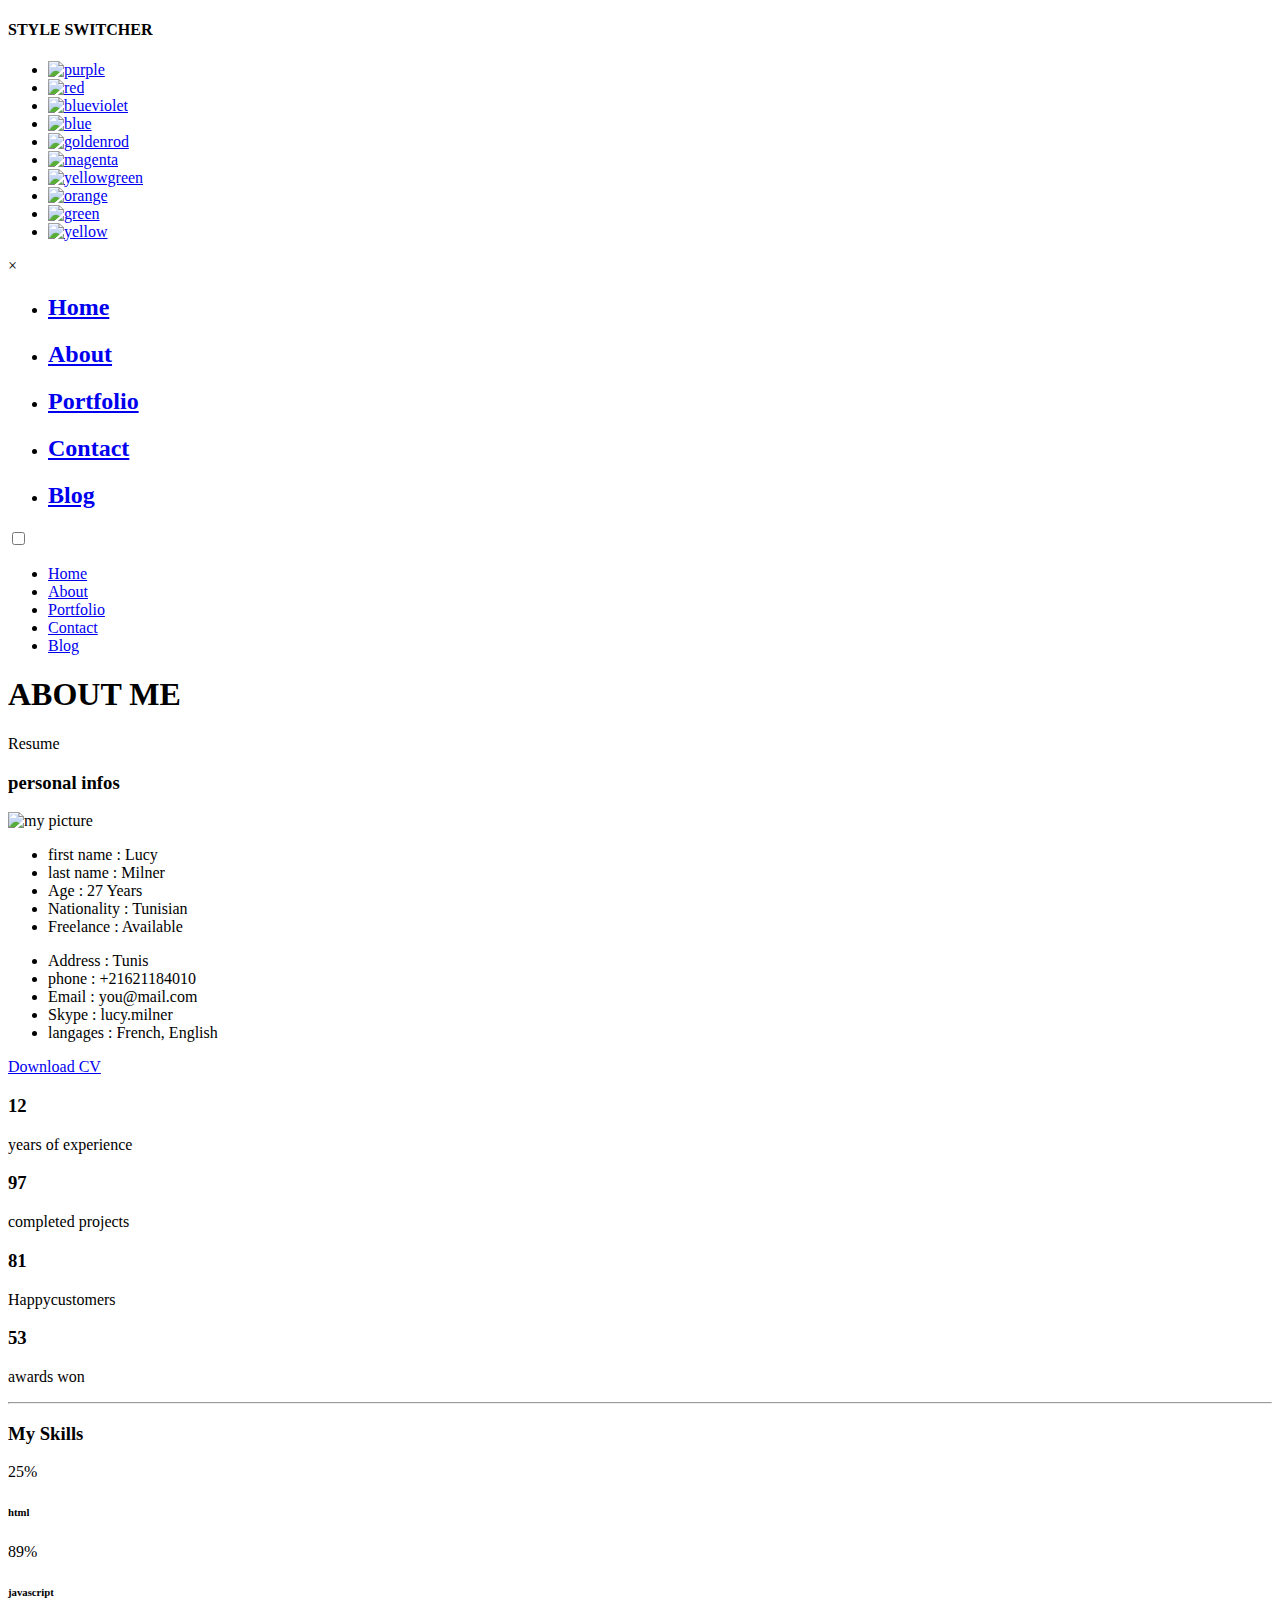
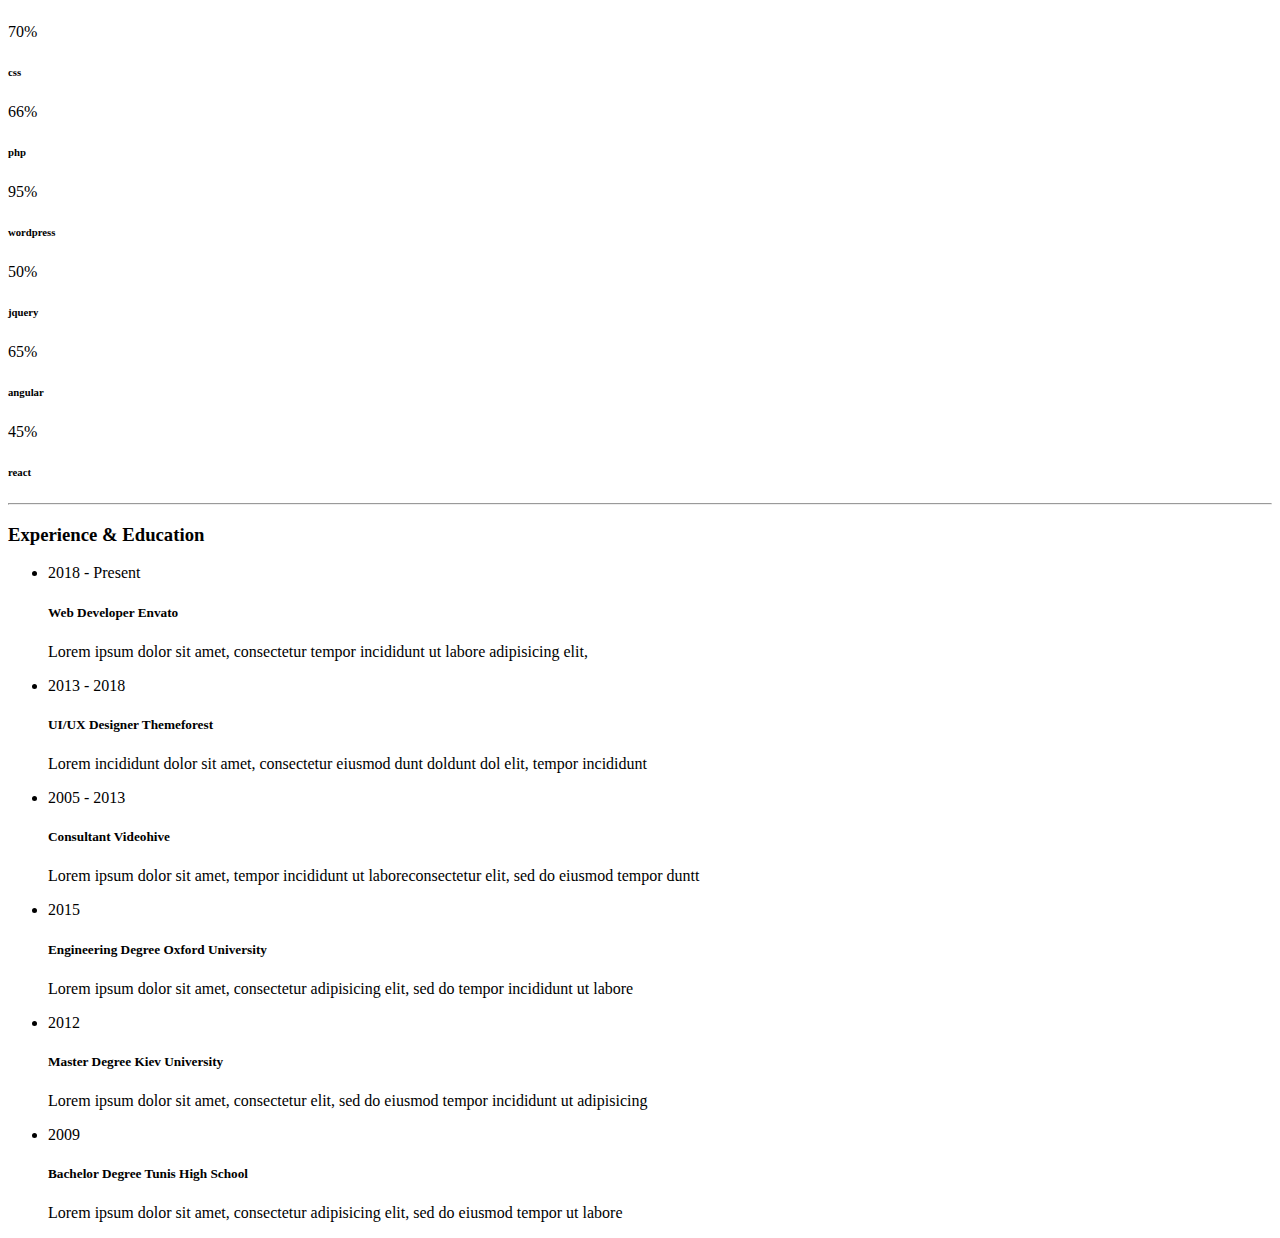
==== about.html @ 87d153d4 "Add files via upload" ====
<!DOCTYPE html>
<html lang="en">


<head>
    <meta charset="utf-8">
    <title>About Personal Portfolio</title>
    <meta name="viewport" content="width=device-width, initial-scale=1">

    <!-- Template Google Fonts -->
    <link href="https://fonts.googleapis.com/css?family=Poppins:400,400i,500,500i,600,600i,700,700i,800,800i,900,900i" rel="stylesheet">
    <link href="https://fonts.googleapis.com/css?family=Open+Sans:300,400,400i,600,600i,700" rel="stylesheet">

    <!-- Template CSS Files -->
    <link href="css/bootstrap.min.css" rel="stylesheet">
    <link href="css/preloader.min.css" rel="stylesheet">
    <link href="css/circle.css" rel="stylesheet">
    <link href="css/font-awesome.min.css" rel="stylesheet">
    <link href="css/fm.revealator.jquery.min.css" rel="stylesheet">
    <link href="css/style.css" rel="stylesheet">

    <!-- CSS Skin File -->
    <link href="css/skins/green.css" rel="stylesheet">

    <!-- Live Style Switcher - demo only -->
    <link rel="alternate stylesheet" type="text/css" title="blue" href="css/skins/blue.css" />
    <link rel="alternate stylesheet" type="text/css" title="green" href="css/skins/green.css" />
    <link rel="alternate stylesheet" type="text/css" title="yellow" href="css/skins/yellow.css" />
    <link rel="alternate stylesheet" type="text/css" title="blueviolet" href="css/skins/blueviolet.css" />
    <link rel="alternate stylesheet" type="text/css" title="goldenrod" href="css/skins/goldenrod.css" />
    <link rel="alternate stylesheet" type="text/css" title="magenta" href="css/skins/magenta.css" />
    <link rel="alternate stylesheet" type="text/css" title="orange" href="css/skins/orange.css" />
    <link rel="alternate stylesheet" type="text/css" title="purple" href="css/skins/purple.css" />
    <link rel="alternate stylesheet" type="text/css" title="red" href="css/skins/red.css" />
    <link rel="alternate stylesheet" type="text/css" title="yellowgreen" href="css/skins/yellowgreen.css" />
    <link rel="stylesheet" type="text/css" href="css/styleswitcher.css" />

    <!-- Modernizr JS File -->
    <script src="js/modernizr.custom.js"></script>
</head>

<body class="about light">
<!-- Live Style Switcher Starts - demo only -->
<div id="switcher" class="">
    <div class="content-switcher">
        <h4>STYLE SWITCHER</h4>
        <ul>
            <li>
                <a href="#" onclick="setActiveStyleSheet('purple');" title="purple" class="color"><img src="img/styleswitcher/purple.png" alt="purple"/></a>
            </li>
            <li>
                <a href="#" onclick="setActiveStyleSheet('red');" title="red" class="color"><img src="img/styleswitcher/red.png" alt="red"/></a>
            </li>
            <li>
                <a href="#" onclick="setActiveStyleSheet('blueviolet');" title="blueviolet" class="color"><img src="img/styleswitcher/blueviolet.png" alt="blueviolet"/></a>
            </li>
            <li>
                <a href="#" onclick="setActiveStyleSheet('blue');" title="blue" class="color"><img src="img/styleswitcher/blue.png" alt="blue"/></a>
            </li>
            <li>
                <a href="#" onclick="setActiveStyleSheet('goldenrod');" title="goldenrod" class="color"><img src="img/styleswitcher/goldenrod.png" alt="goldenrod"/></a>
            </li>
            <li>
                <a href="#" onclick="setActiveStyleSheet('magenta');" title="magenta" class="color"><img src="img/styleswitcher/magenta.png" alt="magenta"/></a>
            </li>
            <li>
                <a href="#" onclick="setActiveStyleSheet('yellowgreen');" title="yellowgreen" class="color"><img src="img/styleswitcher/yellowgreen.png" alt="yellowgreen"/></a>
            </li>
            <li>
                <a href="#" onclick="setActiveStyleSheet('orange');" title="orange" class="color"><img src="img/styleswitcher/orange.png" alt="orange"/></a>
            </li>
            <li>
                <a href="#" onclick="setActiveStyleSheet('green');" title="green" class="color"><img src="img/styleswitcher/green.png" alt="green"/></a>
            </li>
            <li>
                <a href="#" onclick="setActiveStyleSheet('yellow');" title="yellow" class="color"><img src="img/styleswitcher/yellow.png" alt="yellow"/></a>
            </li>
        </ul>

        <div id="hideSwitcher">&times;</div>
    </div>
</div>
<div id="showSwitcher" class="styleSecondColor"><i class="fa fa-cog fa-spin"></i></div>
<!-- Live Style Switcher Ends - demo only -->
<!-- Header Starts -->
<header class="header" id="navbar-collapse-toggle">
    <!-- Fixed Navigation Starts -->
    <ul class="icon-menu d-none d-lg-block revealator-slideup revealator-once revealator-delay1">
        <li class="icon-box">
            <i class="fa fa-home"></i>
            <a href="index.html">
                <h2>Home</h2>
            </a>
        </li>
        <li class="icon-box active">
            <i class="fa fa-user"></i>
            <a href="about.html">
                <h2>About</h2>
            </a>
        </li>
        <li class="icon-box">
            <i class="fa fa-briefcase"></i>
            <a href="portfolio.html">
                <h2>Portfolio</h2>
            </a>
        </li>
        <li class="icon-box">
            <i class="fa fa-envelope-open"></i>
            <a href="contact.html">
                <h2>Contact</h2>
            </a>
        </li>
        <li class="icon-box">
            <i class="fa fa-comments"></i>
            <a href="blog.html">
                <h2>Blog</h2>
            </a>
        </li>
    </ul>
    <!-- Fixed Navigation Ends -->
    <!-- Mobile Menu Starts -->
    <nav role="navigation" class="d-block d-lg-none">
        <div id="menuToggle">
            <input type="checkbox" />
            <span></span>
            <span></span>
            <span></span>
            <ul class="list-unstyled" id="menu">
                <li><a href="index.html"><i class="fa fa-home"></i><span>Home</span></a></li>
                <li class="active"><a href="about.html"><i class="fa fa-user"></i><span>About</span></a></li>
                <li><a href="portfolio.html"><i class="fa fa-folder-open"></i><span>Portfolio</span></a></li>
                <li><a href="contact.html"><i class="fa fa-envelope-open"></i><span>Contact</span></a></li>
                <li><a href="blog.html"><i class="fa fa-comments"></i><span>Blog</span></a></li>
            </ul>
        </div>
    </nav>
    <!-- Mobile Menu Ends -->
</header>
<!-- Header Ends -->
<!-- Page Title Starts -->
<section class="title-section text-left text-sm-center revealator-slideup revealator-once revealator-delay1">
    <h1>ABOUT <span>ME</span></h1>
    <span class="title-bg">Resume</span>
</section>
<!-- Page Title Ends -->
<!-- Main Content Starts -->
<section class="main-content revealator-slideup revealator-once revealator-delay1">
    <div class="container">
        <div class="row">
            <!-- Personal Info Starts -->
            <div class="col-12 col-lg-5 col-xl-6">
                <div class="row">
                    <div class="col-12">
                        <h3 class="text-uppercase custom-title mb-0 ft-wt-600">personal infos</h3>
                    </div>
                    <div class="col-12 d-block d-sm-none">
                        <img src="img/img-mobile-light.jpg" class="img-fluid main-img-mobile" alt="my picture" />
                    </div>
                    <div class="col-6">
                        <ul class="about-list list-unstyled open-sans-font">
                            <li> <span class="title">first name :</span> <span class="value d-block d-sm-inline-block d-lg-block d-xl-inline-block">Lucy</span> </li>
                            <li> <span class="title">last name :</span> <span class="value d-block d-sm-inline-block d-lg-block d-xl-inline-block">Milner</span> </li>
                            <li> <span class="title">Age :</span> <span class="value d-block d-sm-inline-block d-lg-block d-xl-inline-block">27 Years</span> </li>
                            <li> <span class="title">Nationality :</span> <span class="value d-block d-sm-inline-block d-lg-block d-xl-inline-block">Tunisian</span> </li>
                            <li> <span class="title">Freelance :</span> <span class="value d-block d-sm-inline-block d-lg-block d-xl-inline-block">Available</span> </li>
                        </ul>
                    </div>
                    <div class="col-6">
                        <ul class="about-list list-unstyled open-sans-font">
                            <li> <span class="title">Address :</span> <span class="value d-block d-sm-inline-block d-lg-block d-xl-inline-block">Tunis</span> </li>
                            <li> <span class="title">phone :</span> <span class="value d-block d-sm-inline-block d-lg-block d-xl-inline-block">+21621184010</span> </li>
                            <li> <span class="title">Email :</span> <span class="value d-block d-sm-inline-block d-lg-block d-xl-inline-block">you@mail.com</span> </li>
                            <li> <span class="title">Skype :</span> <span class="value d-block d-sm-inline-block d-lg-block d-xl-inline-block">lucy.milner</span> </li>
                            <li> <span class="title">langages :</span> <span class="value d-block d-sm-inline-block d-lg-block d-xl-inline-block">French, English</span> </li>
                        </ul>
                    </div>
                    <div class="col-12 mt-3">
                        <a href="about.html" class="btn btn-download">Download CV</a>
                    </div>
                </div>
            </div>
            <!-- Personal Info Ends -->
            <!-- Boxes Starts -->
            <div class="col-12 col-lg-7 col-xl-6 mt-5 mt-lg-0">
                <div class="row">
                    <div class="col-6">
                        <div class="box-stats with-margin">
                            <h3 class="poppins-font position-relative">12</h3>
                            <p class="open-sans-font m-0 position-relative text-uppercase">years of <span class="d-block">experience</span></p>
                        </div>
                    </div>
                    <div class="col-6">
                        <div class="box-stats with-margin">
                            <h3 class="poppins-font position-relative">97</h3>
                            <p class="open-sans-font m-0 position-relative text-uppercase">completed <span class="d-block">projects</span></p>
                        </div>
                    </div>
                    <div class="col-6">
                        <div class="box-stats">
                            <h3 class="poppins-font position-relative">81</h3>
                            <p class="open-sans-font m-0 position-relative text-uppercase">Happy<span class="d-block">customers</span></p>
                        </div>
                    </div>
                    <div class="col-6">
                        <div class="box-stats">
                            <h3 class="poppins-font position-relative">53</h3>
                            <p class="open-sans-font m-0 position-relative text-uppercase">awards <span class="d-block">won</span></p>
                        </div>
                    </div>
                </div>
            </div>
            <!-- Boxes Ends -->
        </div>
        <hr class="separator">
        <!-- Skills Starts -->
        <div class="row">
            <div class="col-12">
                <h3 class="text-uppercase pb-4 pb-sm-5 mb-3 mb-sm-0 text-left text-sm-center custom-title ft-wt-600">My Skills</h3>
            </div>
            <div class="col-6 col-md-3 mb-3 mb-sm-5">
                <div class="c100 p25">
                    <span>25%</span>
                    <div class="slice">
                        <div class="bar"></div>
                        <div class="fill"></div>
                    </div>
                </div>
                <h6 class="text-uppercase open-sans-font text-center mt-2 mt-sm-4">html</h6>
            </div>
            <div class="col-6 col-md-3 mb-3 mb-sm-5">
                <div class="c100 p89">
                    <span>89%</span>
                    <div class="slice">
                        <div class="bar"></div>
                        <div class="fill"></div>
                    </div>
                </div>
                <h6 class="text-uppercase open-sans-font text-center mt-2 mt-sm-4">javascript</h6>
            </div>
            <div class="col-6 col-md-3 mb-3 mb-sm-5">
                <div class="c100 p70">
                    <span>70%</span>
                    <div class="slice">
                        <div class="bar"></div>
                        <div class="fill"></div>
                    </div>
                </div>
                <h6 class="text-uppercase open-sans-font text-center mt-2 mt-sm-4">css</h6>
            </div>
            <div class="col-6 col-md-3 mb-3 mb-sm-5">
                <div class="c100 p66">
                    <span>66%</span>
                    <div class="slice">
                        <div class="bar"></div>
                        <div class="fill"></div>
                    </div>
                </div>
                <h6 class="text-uppercase open-sans-font text-center mt-2 mt-sm-4">php</h6>
            </div>
            <div class="col-6 col-md-3 mb-3 mb-sm-5">
                <div class="c100 p95">
                    <span>95%</span>
                    <div class="slice">
                        <div class="bar"></div>
                        <div class="fill"></div>
                    </div>
                </div>
                <h6 class="text-uppercase open-sans-font text-center mt-2 mt-sm-4">wordpress</h6>
            </div>
            <div class="col-6 col-md-3 mb-3 mb-sm-5">
                <div class="c100 p50">
                    <span>50%</span>
                    <div class="slice">
                        <div class="bar"></div>
                        <div class="fill"></div>
                    </div>
                </div>
                <h6 class="text-uppercase open-sans-font text-center mt-2 mt-sm-4">jquery</h6>
            </div>
            <div class="col-6 col-md-3 mb-3 mb-sm-5">
                <div class="c100 p65">
                    <span>65%</span>
                    <div class="slice">
                        <div class="bar"></div>
                        <div class="fill"></div>
                    </div>
                </div>
                <h6 class="text-uppercase open-sans-font text-center mt-2 mt-sm-4">angular</h6>
            </div>
            <div class="col-6 col-md-3 mb-3 mb-sm-5">
                <div class="c100 p45">
                    <span>45%</span>
                    <div class="slice">
                        <div class="bar"></div>
                        <div class="fill"></div>
                    </div>
                </div>
                <h6 class="text-uppercase open-sans-font text-center mt-2 mt-sm-4">react</h6>
            </div>
        </div>
        <!-- Skills Ends -->
        <hr class="separator mt-1">
        <!-- Experience & Education Starts -->
        <div class="row">
            <div class="col-12">
                <h3 class="text-uppercase pb-5 mb-0 text-left text-sm-center custom-title ft-wt-600">Experience <span>&</span> Education</h3>
            </div>
            <div class="col-lg-6 m-15px-tb">
                <div class="resume-box">
                    <ul>
                        <li>
                            <div class="icon">
                                <i class="fa fa-briefcase"></i>
                            </div>
                            <span class="time open-sans-font text-uppercase">2018 - Present</span>
                            <h5 class="poppins-font text-uppercase">Web Developer <span class="place open-sans-font">Envato</span></h5>
                            <p class="open-sans-font">Lorem ipsum dolor sit amet, consectetur tempor incididunt ut labore adipisicing elit, </p>
                        </li>
                        <li>
                            <div class="icon">
                                <i class="fa fa-briefcase"></i>
                            </div>
                            <span class="time open-sans-font text-uppercase">2013 - 2018</span>
                            <h5 class="poppins-font text-uppercase">UI/UX Designer <span class="place open-sans-font">Themeforest</span></h5>
                            <p class="open-sans-font">Lorem incididunt dolor sit amet, consectetur eiusmod dunt doldunt dol elit, tempor incididunt</p>
                        </li>
                        <li>
                            <div class="icon">
                                <i class="fa fa-briefcase"></i>
                            </div>
                            <span class="time open-sans-font text-uppercase">2005 - 2013</span>
                            <h5 class="poppins-font text-uppercase">Consultant <span class="place open-sans-font">Videohive</span></h5>
                            <p class="open-sans-font">Lorem ipsum dolor sit amet, tempor incididunt ut laboreconsectetur elit, sed do eiusmod tempor duntt</p>
                        </li>
                    </ul>
                </div>
            </div>
            <div class="col-lg-6 m-15px-tb">
                <div class="resume-box">
                    <ul>
                        <li>
                            <div class="icon">
                                <i class="fa fa-graduation-cap"></i>
                            </div>
                            <span class="time open-sans-font text-uppercase">2015</span>
                            <h5 class="poppins-font text-uppercase">Engineering Degree <span class="place open-sans-font">Oxford University</span></h5>
                            <p class="open-sans-font">Lorem ipsum dolor sit amet, consectetur adipisicing elit, sed do tempor incididunt ut labore</p>
                        </li>
                        <li>
                            <div class="icon">
                                <i class="fa fa-graduation-cap"></i>
                            </div>
                            <span class="time open-sans-font text-uppercase">2012</span>
                            <h5 class="poppins-font text-uppercase">Master Degree <span class="place open-sans-font">Kiev University</span></h5>
                            <p class="open-sans-font">Lorem ipsum dolor sit amet, consectetur elit, sed do eiusmod tempor incididunt ut adipisicing</p>
                        </li>
                        <li>
                            <div class="icon">
                                <i class="fa fa-graduation-cap"></i>
                            </div>
                            <span class="time open-sans-font text-uppercase">2009</span>
                            <h5 class="poppins-font text-uppercase">Bachelor Degree <span class="place open-sans-font">Tunis High School</span></h5>
                            <p class="open-sans-font">Lorem ipsum dolor sit amet, consectetur adipisicing elit, sed do eiusmod tempor ut labore</p>
                        </li>
                    </ul>
                </div>
            </div>
        </div>
        <!-- Experience & Education Ends -->
    </div>
</section>
<!-- Main Content Ends -->

<!-- Template JS Files -->
<script src="js/jquery-3.5.0.min.js"></script>
<script src="js/styleswitcher.js"></script>
<script src="js/preloader.min.js"></script>
<script src="js/fm.revealator.jquery.min.js"></script>
<script src="js/imagesloaded.pkgd.min.js"></script>
<script src="js/masonry.pkgd.min.js"></script>
<script src="js/classie.js"></script>
<script src="js/cbpGridGallery.js"></script>
<script src="js/jquery.hoverdir.js"></script>
<script src="js/popper.min.js"></script>
<script src="js/bootstrap.js"></script>
<script src="js/custom.js"></script>

</body>


</html>
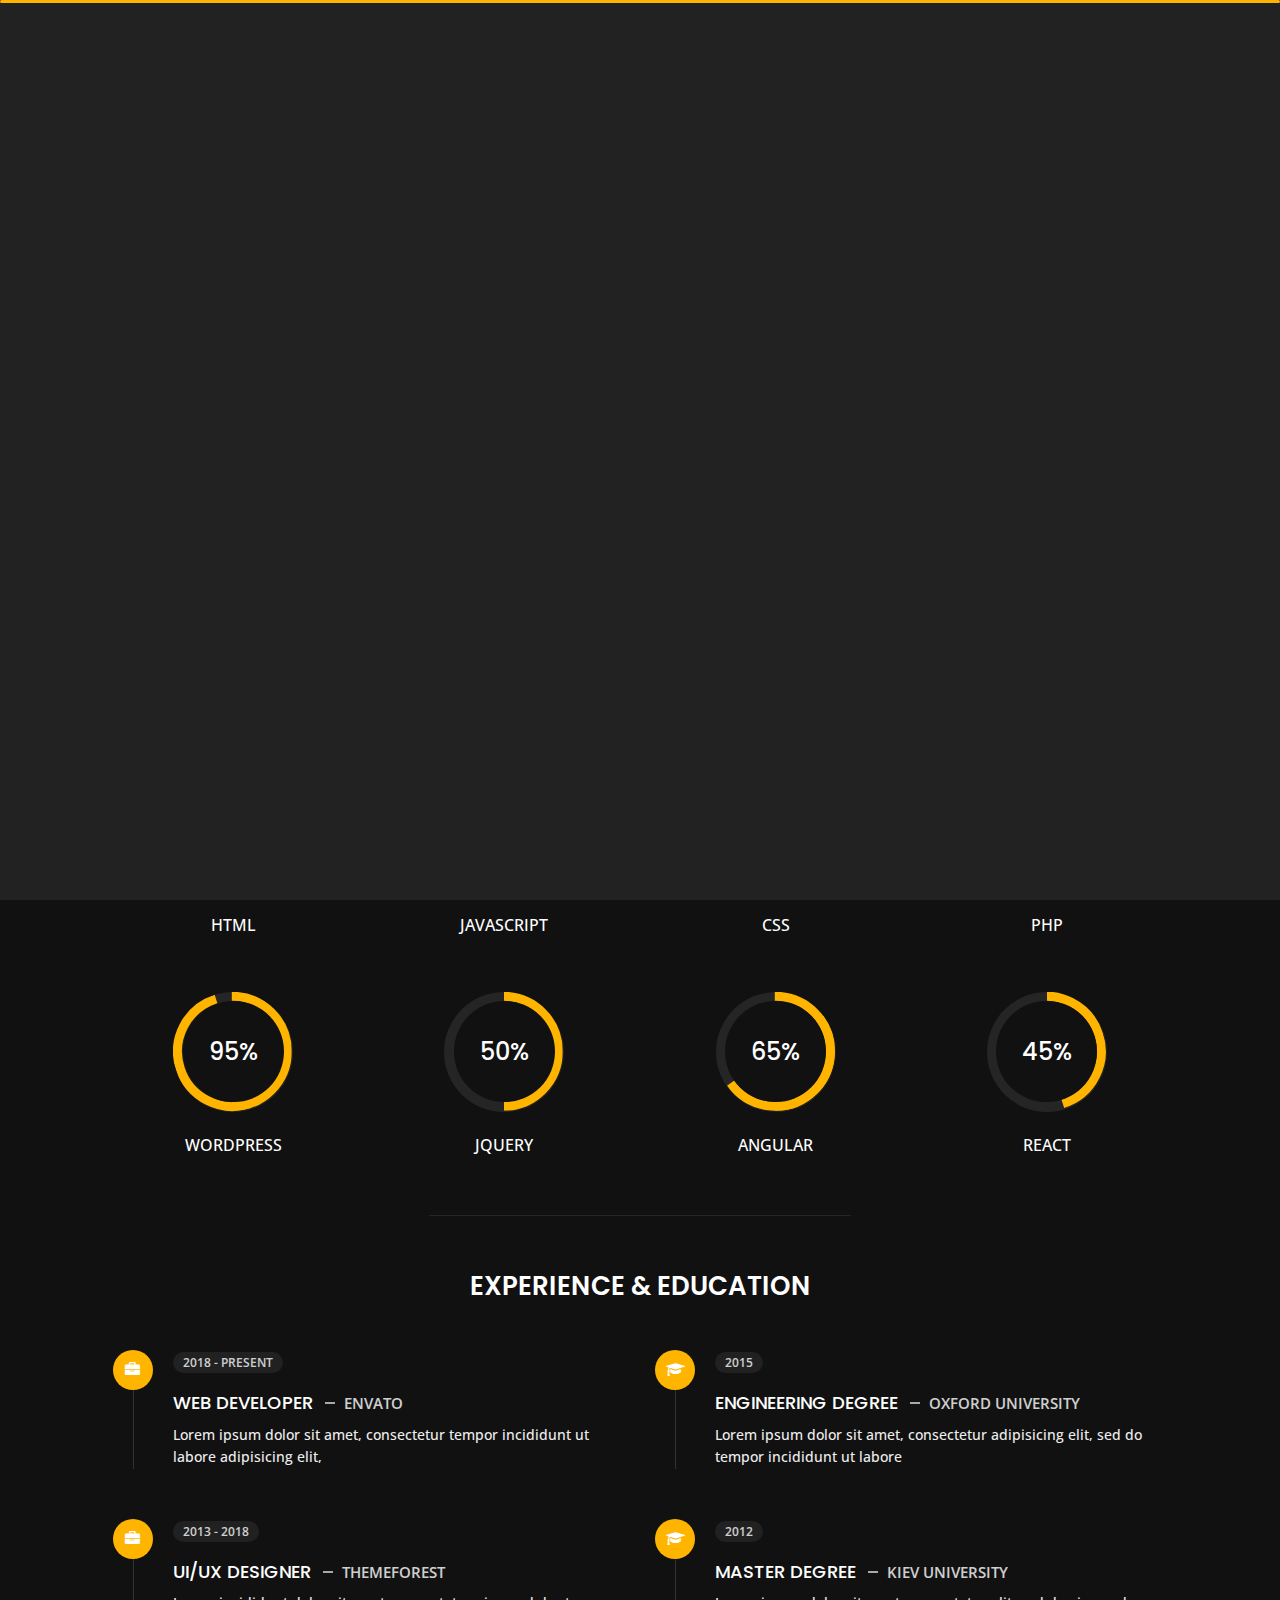
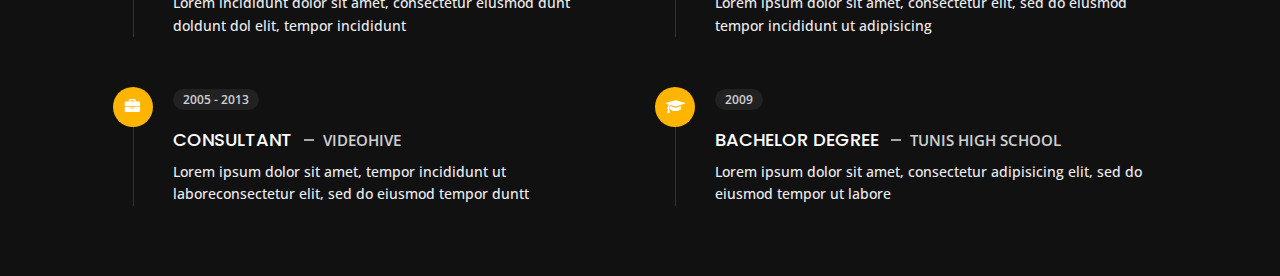
==== commit bf83af40: "Add files via upload" ====
--- a/about.html
+++ b/about.html
@@ -20,7 +20,7 @@
     <link href="css/style.css" rel="stylesheet">
 
     <!-- CSS Skin File -->
-    <link href="css/skins/green.css" rel="stylesheet">
+    <link href="css/skins/yellow.css" rel="stylesheet">
 
     <!-- Live Style Switcher - demo only -->
     <link rel="alternate stylesheet" type="text/css" title="blue" href="css/skins/blue.css" />
@@ -39,7 +39,7 @@
     <script src="js/modernizr.custom.js"></script>
 </head>
 
-<body class="about light">
+<body class="about">
 <!-- Live Style Switcher Starts - demo only -->
 <div id="switcher" class="">
     <div class="content-switcher">
@@ -79,6 +79,7 @@
 
         <div id="hideSwitcher">&times;</div>
     </div>
+
 </div>
 <div id="showSwitcher" class="styleSecondColor"><i class="fa fa-cog fa-spin"></i></div>
 <!-- Live Style Switcher Ends - demo only -->
@@ -154,11 +155,11 @@
                         <h3 class="text-uppercase custom-title mb-0 ft-wt-600">personal infos</h3>
                     </div>
                     <div class="col-12 d-block d-sm-none">
-                        <img src="img/img-mobile-light.jpg" class="img-fluid main-img-mobile" alt="my picture" />
+                        <img src="img/img-mobile.jpg" class="img-fluid main-img-mobile" alt="my picture" />
                     </div>
                     <div class="col-6">
                         <ul class="about-list list-unstyled open-sans-font">
-                            <li> <span class="title">first name :</span> <span class="value d-block d-sm-inline-block d-lg-block d-xl-inline-block">Lucy</span> </li>
+                            <li> <span class="title">first name :</span> <span class="value d-block d-sm-inline-block d-lg-block d-xl-inline-block">Steve</span> </li>
                             <li> <span class="title">last name :</span> <span class="value d-block d-sm-inline-block d-lg-block d-xl-inline-block">Milner</span> </li>
                             <li> <span class="title">Age :</span> <span class="value d-block d-sm-inline-block d-lg-block d-xl-inline-block">27 Years</span> </li>
                             <li> <span class="title">Nationality :</span> <span class="value d-block d-sm-inline-block d-lg-block d-xl-inline-block">Tunisian</span> </li>
@@ -170,7 +171,7 @@
                             <li> <span class="title">Address :</span> <span class="value d-block d-sm-inline-block d-lg-block d-xl-inline-block">Tunis</span> </li>
                             <li> <span class="title">phone :</span> <span class="value d-block d-sm-inline-block d-lg-block d-xl-inline-block">+21621184010</span> </li>
                             <li> <span class="title">Email :</span> <span class="value d-block d-sm-inline-block d-lg-block d-xl-inline-block">you@mail.com</span> </li>
-                            <li> <span class="title">Skype :</span> <span class="value d-block d-sm-inline-block d-lg-block d-xl-inline-block">lucy.milner</span> </li>
+                            <li> <span class="title">Skype :</span> <span class="value d-block d-sm-inline-block d-lg-block d-xl-inline-block">steve.milner</span> </li>
                             <li> <span class="title">langages :</span> <span class="value d-block d-sm-inline-block d-lg-block d-xl-inline-block">French, English</span> </li>
                         </ul>
                     </div>
--- a/css/preloader.min.css
+++ b/css/preloader.min.css
@@ -0,0 +1 @@
+.preloader{position:fixed;top:0;right:0;bottom:0;left:0;background-color:#111;transform-origin:bottom;z-index:111111}.preloader .black_wall{height:100%;background-color:#222;transform-origin:top;animation:preloader_slide 0.5s ease-in-out 0s 1 normal both}.preloader .loader{width:100%;height:3px;position:absolute;border-radius:2px;top:0;right:0;left:0;margin:auto;background-color:#FFC41F;transform-origin:left;animation:loader_running 3s ease-in-out 1s infinite normal both}.preloader.off{animation:preloader_slide 0.5s ease-in-out 0s 1 reverse both}@keyframes loader_running{0%{transform:scaleX(0);transform-origin:left}49%{transform:scaleX(1);transform-origin:left}50%{transform:scaleX(1);transform-origin:right}100%{transform-origin:right;transform:scaleX(0)}}@keyframes preloader_slide{from{transform:scaleY(0)}to{transform:scaleY(1)}}
--- a/css/circle.css
+++ b/css/circle.css
@@ -0,0 +1,1054 @@
+.rect-auto,
+.c100.p51 .slice,
+.c100.p52 .slice,
+.c100.p53 .slice,
+.c100.p54 .slice,
+.c100.p55 .slice,
+.c100.p56 .slice,
+.c100.p57 .slice,
+.c100.p58 .slice,
+.c100.p59 .slice,
+.c100.p60 .slice,
+.c100.p61 .slice,
+.c100.p62 .slice,
+.c100.p63 .slice,
+.c100.p64 .slice,
+.c100.p65 .slice,
+.c100.p66 .slice,
+.c100.p67 .slice,
+.c100.p68 .slice,
+.c100.p69 .slice,
+.c100.p70 .slice,
+.c100.p71 .slice,
+.c100.p72 .slice,
+.c100.p73 .slice,
+.c100.p74 .slice,
+.c100.p75 .slice,
+.c100.p76 .slice,
+.c100.p77 .slice,
+.c100.p78 .slice,
+.c100.p79 .slice,
+.c100.p80 .slice,
+.c100.p81 .slice,
+.c100.p82 .slice,
+.c100.p83 .slice,
+.c100.p84 .slice,
+.c100.p85 .slice,
+.c100.p86 .slice,
+.c100.p87 .slice,
+.c100.p88 .slice,
+.c100.p89 .slice,
+.c100.p90 .slice,
+.c100.p91 .slice,
+.c100.p92 .slice,
+.c100.p93 .slice,
+.c100.p94 .slice,
+.c100.p95 .slice,
+.c100.p96 .slice,
+.c100.p97 .slice,
+.c100.p98 .slice,
+.c100.p99 .slice,
+.c100.p100 .slice {
+  clip: rect(auto, auto, auto, auto);
+}
+.pie,
+.c100 .bar,
+.c100.p51 .fill,
+.c100.p52 .fill,
+.c100.p53 .fill,
+.c100.p54 .fill,
+.c100.p55 .fill,
+.c100.p56 .fill,
+.c100.p57 .fill,
+.c100.p58 .fill,
+.c100.p59 .fill,
+.c100.p60 .fill,
+.c100.p61 .fill,
+.c100.p62 .fill,
+.c100.p63 .fill,
+.c100.p64 .fill,
+.c100.p65 .fill,
+.c100.p66 .fill,
+.c100.p67 .fill,
+.c100.p68 .fill,
+.c100.p69 .fill,
+.c100.p70 .fill,
+.c100.p71 .fill,
+.c100.p72 .fill,
+.c100.p73 .fill,
+.c100.p74 .fill,
+.c100.p75 .fill,
+.c100.p76 .fill,
+.c100.p77 .fill,
+.c100.p78 .fill,
+.c100.p79 .fill,
+.c100.p80 .fill,
+.c100.p81 .fill,
+.c100.p82 .fill,
+.c100.p83 .fill,
+.c100.p84 .fill,
+.c100.p85 .fill,
+.c100.p86 .fill,
+.c100.p87 .fill,
+.c100.p88 .fill,
+.c100.p89 .fill,
+.c100.p90 .fill,
+.c100.p91 .fill,
+.c100.p92 .fill,
+.c100.p93 .fill,
+.c100.p94 .fill,
+.c100.p95 .fill,
+.c100.p96 .fill,
+.c100.p97 .fill,
+.c100.p98 .fill,
+.c100.p99 .fill,
+.c100.p100 .fill {
+  position: absolute;
+  border: 0.08em solid #307bbb;
+  width: 0.84em;
+  height: 0.84em;
+  clip: rect(0em, 0.5em, 1em, 0em);
+  border-radius: 50%;
+  -webkit-transform: rotate(0deg);
+  -moz-transform: rotate(0deg);
+  -ms-transform: rotate(0deg);
+  -o-transform: rotate(0deg);
+  transform: rotate(0deg);
+}
+.pie-fill,
+.c100.p51 .bar:after,
+.c100.p51 .fill,
+.c100.p52 .bar:after,
+.c100.p52 .fill,
+.c100.p53 .bar:after,
+.c100.p53 .fill,
+.c100.p54 .bar:after,
+.c100.p54 .fill,
+.c100.p55 .bar:after,
+.c100.p55 .fill,
+.c100.p56 .bar:after,
+.c100.p56 .fill,
+.c100.p57 .bar:after,
+.c100.p57 .fill,
+.c100.p58 .bar:after,
+.c100.p58 .fill,
+.c100.p59 .bar:after,
+.c100.p59 .fill,
+.c100.p60 .bar:after,
+.c100.p60 .fill,
+.c100.p61 .bar:after,
+.c100.p61 .fill,
+.c100.p62 .bar:after,
+.c100.p62 .fill,
+.c100.p63 .bar:after,
+.c100.p63 .fill,
+.c100.p64 .bar:after,
+.c100.p64 .fill,
+.c100.p65 .bar:after,
+.c100.p65 .fill,
+.c100.p66 .bar:after,
+.c100.p66 .fill,
+.c100.p67 .bar:after,
+.c100.p67 .fill,
+.c100.p68 .bar:after,
+.c100.p68 .fill,
+.c100.p69 .bar:after,
+.c100.p69 .fill,
+.c100.p70 .bar:after,
+.c100.p70 .fill,
+.c100.p71 .bar:after,
+.c100.p71 .fill,
+.c100.p72 .bar:after,
+.c100.p72 .fill,
+.c100.p73 .bar:after,
+.c100.p73 .fill,
+.c100.p74 .bar:after,
+.c100.p74 .fill,
+.c100.p75 .bar:after,
+.c100.p75 .fill,
+.c100.p76 .bar:after,
+.c100.p76 .fill,
+.c100.p77 .bar:after,
+.c100.p77 .fill,
+.c100.p78 .bar:after,
+.c100.p78 .fill,
+.c100.p79 .bar:after,
+.c100.p79 .fill,
+.c100.p80 .bar:after,
+.c100.p80 .fill,
+.c100.p81 .bar:after,
+.c100.p81 .fill,
+.c100.p82 .bar:after,
+.c100.p82 .fill,
+.c100.p83 .bar:after,
+.c100.p83 .fill,
+.c100.p84 .bar:after,
+.c100.p84 .fill,
+.c100.p85 .bar:after,
+.c100.p85 .fill,
+.c100.p86 .bar:after,
+.c100.p86 .fill,
+.c100.p87 .bar:after,
+.c100.p87 .fill,
+.c100.p88 .bar:after,
+.c100.p88 .fill,
+.c100.p89 .bar:after,
+.c100.p89 .fill,
+.c100.p90 .bar:after,
+.c100.p90 .fill,
+.c100.p91 .bar:after,
+.c100.p91 .fill,
+.c100.p92 .bar:after,
+.c100.p92 .fill,
+.c100.p93 .bar:after,
+.c100.p93 .fill,
+.c100.p94 .bar:after,
+.c100.p94 .fill,
+.c100.p95 .bar:after,
+.c100.p95 .fill,
+.c100.p96 .bar:after,
+.c100.p96 .fill,
+.c100.p97 .bar:after,
+.c100.p97 .fill,
+.c100.p98 .bar:after,
+.c100.p98 .fill,
+.c100.p99 .bar:after,
+.c100.p99 .fill,
+.c100.p100 .bar:after,
+.c100.p100 .fill {
+  -webkit-transform: rotate(180deg);
+  -moz-transform: rotate(180deg);
+  -ms-transform: rotate(180deg);
+  -o-transform: rotate(180deg);
+  transform: rotate(180deg);
+}
+.c100 {
+  position: relative;
+  font-size: 120px;
+  width: 1em;
+  height: 1em;
+  border-radius: 50%;
+  float: left;
+  margin: 0 0.1em 0.1em 0;
+  background-color: #cccccc;
+}
+.c100 *,
+.c100 *:before,
+.c100 *:after {
+  -webkit-box-sizing: content-box;
+  -moz-box-sizing: content-box;
+  box-sizing: content-box;
+}
+.c100.center {
+  float: none;
+  margin: 0 auto;
+}
+.c100.big {
+  font-size: 240px;
+}
+.c100.small {
+  font-size: 80px;
+}
+.c100 > span {
+  position: absolute;
+  width: 100%;
+  z-index: 1;
+  left: 0;
+  top: 0;
+  width: 5em;
+  line-height: 5em;
+  font-size: 0.2em;
+  color: #cccccc;
+  display: block;
+  text-align: center;
+  white-space: nowrap;
+  -webkit-transition-property: all;
+  -moz-transition-property: all;
+  -o-transition-property: all;
+  transition-property: all;
+  -webkit-transition-duration: 0.2s;
+  -moz-transition-duration: 0.2s;
+  -o-transition-duration: 0.2s;
+  transition-duration: 0.2s;
+  -webkit-transition-timing-function: ease-out;
+  -moz-transition-timing-function: ease-out;
+  -o-transition-timing-function: ease-out;
+  transition-timing-function: ease-out;
+}
+.c100:after {
+  position: absolute;
+  top: 0.08em;
+  left: 0.08em;
+  display: block;
+  content: " ";
+  border-radius: 50%;
+  background-color: #f5f5f5;
+  width: 0.84em;
+  height: 0.84em;
+  -webkit-transition-property: all;
+  -moz-transition-property: all;
+  -o-transition-property: all;
+  transition-property: all;
+  -webkit-transition-duration: 0.2s;
+  -moz-transition-duration: 0.2s;
+  -o-transition-duration: 0.2s;
+  transition-duration: 0.2s;
+  -webkit-transition-timing-function: ease-in;
+  -moz-transition-timing-function: ease-in;
+  -o-transition-timing-function: ease-in;
+  transition-timing-function: ease-in;
+}
+.c100 .slice {
+  position: absolute;
+  width: 1em;
+  height: 1em;
+  clip: rect(0em, 1em, 1em, 0.5em);
+}
+.c100.p1 .bar {
+  -webkit-transform: rotate(3.6deg);
+  -moz-transform: rotate(3.6deg);
+  -ms-transform: rotate(3.6deg);
+  -o-transform: rotate(3.6deg);
+  transform: rotate(3.6deg);
+}
+.c100.p2 .bar {
+  -webkit-transform: rotate(7.2deg);
+  -moz-transform: rotate(7.2deg);
+  -ms-transform: rotate(7.2deg);
+  -o-transform: rotate(7.2deg);
+  transform: rotate(7.2deg);
+}
+.c100.p3 .bar {
+  -webkit-transform: rotate(10.8deg);
+  -moz-transform: rotate(10.8deg);
+  -ms-transform: rotate(10.8deg);
+  -o-transform: rotate(10.8deg);
+  transform: rotate(10.8deg);
+}
+.c100.p4 .bar {
+  -webkit-transform: rotate(14.4deg);
+  -moz-transform: rotate(14.4deg);
+  -ms-transform: rotate(14.4deg);
+  -o-transform: rotate(14.4deg);
+  transform: rotate(14.4deg);
+}
+.c100.p5 .bar {
+  -webkit-transform: rotate(18deg);
+  -moz-transform: rotate(18deg);
+  -ms-transform: rotate(18deg);
+  -o-transform: rotate(18deg);
+  transform: rotate(18deg);
+}
+.c100.p6 .bar {
+  -webkit-transform: rotate(21.6deg);
+  -moz-transform: rotate(21.6deg);
+  -ms-transform: rotate(21.6deg);
+  -o-transform: rotate(21.6deg);
+  transform: rotate(21.6deg);
+}
+.c100.p7 .bar {
+  -webkit-transform: rotate(25.2deg);
+  -moz-transform: rotate(25.2deg);
+  -ms-transform: rotate(25.2deg);
+  -o-transform: rotate(25.2deg);
+  transform: rotate(25.2deg);
+}
+.c100.p8 .bar {
+  -webkit-transform: rotate(28.8deg);
+  -moz-transform: rotate(28.8deg);
+  -ms-transform: rotate(28.8deg);
+  -o-transform: rotate(28.8deg);
+  transform: rotate(28.8deg);
+}
+.c100.p9 .bar {
+  -webkit-transform: rotate(32.4deg);
+  -moz-transform: rotate(32.4deg);
+  -ms-transform: rotate(32.4deg);
+  -o-transform: rotate(32.4deg);
+  transform: rotate(32.4deg);
+}
+.c100.p10 .bar {
+  -webkit-transform: rotate(36deg);
+  -moz-transform: rotate(36deg);
+  -ms-transform: rotate(36deg);
+  -o-transform: rotate(36deg);
+  transform: rotate(36deg);
+}
+.c100.p11 .bar {
+  -webkit-transform: rotate(39.6deg);
+  -moz-transform: rotate(39.6deg);
+  -ms-transform: rotate(39.6deg);
+  -o-transform: rotate(39.6deg);
+  transform: rotate(39.6deg);
+}
+.c100.p12 .bar {
+  -webkit-transform: rotate(43.2deg);
+  -moz-transform: rotate(43.2deg);
+  -ms-transform: rotate(43.2deg);
+  -o-transform: rotate(43.2deg);
+  transform: rotate(43.2deg);
+}
+.c100.p13 .bar {
+  -webkit-transform: rotate(46.800000000000004deg);
+  -moz-transform: rotate(46.800000000000004deg);
+  -ms-transform: rotate(46.800000000000004deg);
+  -o-transform: rotate(46.800000000000004deg);
+  transform: rotate(46.800000000000004deg);
+}
+.c100.p14 .bar {
+  -webkit-transform: rotate(50.4deg);
+  -moz-transform: rotate(50.4deg);
+  -ms-transform: rotate(50.4deg);
+  -o-transform: rotate(50.4deg);
+  transform: rotate(50.4deg);
+}
+.c100.p15 .bar {
+  -webkit-transform: rotate(54deg);
+  -moz-transform: rotate(54deg);
+  -ms-transform: rotate(54deg);
+  -o-transform: rotate(54deg);
+  transform: rotate(54deg);
+}
+.c100.p16 .bar {
+  -webkit-transform: rotate(57.6deg);
+  -moz-transform: rotate(57.6deg);
+  -ms-transform: rotate(57.6deg);
+  -o-transform: rotate(57.6deg);
+  transform: rotate(57.6deg);
+}
+.c100.p17 .bar {
+  -webkit-transform: rotate(61.2deg);
+  -moz-transform: rotate(61.2deg);
+  -ms-transform: rotate(61.2deg);
+  -o-transform: rotate(61.2deg);
+  transform: rotate(61.2deg);
+}
+.c100.p18 .bar {
+  -webkit-transform: rotate(64.8deg);
+  -moz-transform: rotate(64.8deg);
+  -ms-transform: rotate(64.8deg);
+  -o-transform: rotate(64.8deg);
+  transform: rotate(64.8deg);
+}
+.c100.p19 .bar {
+  -webkit-transform: rotate(68.4deg);
+  -moz-transform: rotate(68.4deg);
+  -ms-transform: rotate(68.4deg);
+  -o-transform: rotate(68.4deg);
+  transform: rotate(68.4deg);
+}
+.c100.p20 .bar {
+  -webkit-transform: rotate(72deg);
+  -moz-transform: rotate(72deg);
+  -ms-transform: rotate(72deg);
+  -o-transform: rotate(72deg);
+  transform: rotate(72deg);
+}
+.c100.p21 .bar {
+  -webkit-transform: rotate(75.60000000000001deg);
+  -moz-transform: rotate(75.60000000000001deg);
+  -ms-transform: rotate(75.60000000000001deg);
+  -o-transform: rotate(75.60000000000001deg);
+  transform: rotate(75.60000000000001deg);
+}
+.c100.p22 .bar {
+  -webkit-transform: rotate(79.2deg);
+  -moz-transform: rotate(79.2deg);
+  -ms-transform: rotate(79.2deg);
+  -o-transform: rotate(79.2deg);
+  transform: rotate(79.2deg);
+}
+.c100.p23 .bar {
+  -webkit-transform: rotate(82.8deg);
+  -moz-transform: rotate(82.8deg);
+  -ms-transform: rotate(82.8deg);
+  -o-transform: rotate(82.8deg);
+  transform: rotate(82.8deg);
+}
+.c100.p24 .bar {
+  -webkit-transform: rotate(86.4deg);
+  -moz-transform: rotate(86.4deg);
+  -ms-transform: rotate(86.4deg);
+  -o-transform: rotate(86.4deg);
+  transform: rotate(86.4deg);
+}
+.c100.p25 .bar {
+  -webkit-transform: rotate(90deg);
+  -moz-transform: rotate(90deg);
+  -ms-transform: rotate(90deg);
+  -o-transform: rotate(90deg);
+  transform: rotate(90deg);
+}
+.c100.p26 .bar {
+  -webkit-transform: rotate(93.60000000000001deg);
+  -moz-transform: rotate(93.60000000000001deg);
+  -ms-transform: rotate(93.60000000000001deg);
+  -o-transform: rotate(93.60000000000001deg);
+  transform: rotate(93.60000000000001deg);
+}
+.c100.p27 .bar {
+  -webkit-transform: rotate(97.2deg);
+  -moz-transform: rotate(97.2deg);
+  -ms-transform: rotate(97.2deg);
+  -o-transform: rotate(97.2deg);
+  transform: rotate(97.2deg);
+}
+.c100.p28 .bar {
+  -webkit-transform: rotate(100.8deg);
+  -moz-transform: rotate(100.8deg);
+  -ms-transform: rotate(100.8deg);
+  -o-transform: rotate(100.8deg);
+  transform: rotate(100.8deg);
+}
+.c100.p29 .bar {
+  -webkit-transform: rotate(104.4deg);
+  -moz-transform: rotate(104.4deg);
+  -ms-transform: rotate(104.4deg);
+  -o-transform: rotate(104.4deg);
+  transform: rotate(104.4deg);
+}
+.c100.p30 .bar {
+  -webkit-transform: rotate(108deg);
+  -moz-transform: rotate(108deg);
+  -ms-transform: rotate(108deg);
+  -o-transform: rotate(108deg);
+  transform: rotate(108deg);
+}
+.c100.p31 .bar {
+  -webkit-transform: rotate(111.60000000000001deg);
+  -moz-transform: rotate(111.60000000000001deg);
+  -ms-transform: rotate(111.60000000000001deg);
+  -o-transform: rotate(111.60000000000001deg);
+  transform: rotate(111.60000000000001deg);
+}
+.c100.p32 .bar {
+  -webkit-transform: rotate(115.2deg);
+  -moz-transform: rotate(115.2deg);
+  -ms-transform: rotate(115.2deg);
+  -o-transform: rotate(115.2deg);
+  transform: rotate(115.2deg);
+}
+.c100.p33 .bar {
+  -webkit-transform: rotate(118.8deg);
+  -moz-transform: rotate(118.8deg);
+  -ms-transform: rotate(118.8deg);
+  -o-transform: rotate(118.8deg);
+  transform: rotate(118.8deg);
+}
+.c100.p34 .bar {
+  -webkit-transform: rotate(122.4deg);
+  -moz-transform: rotate(122.4deg);
+  -ms-transform: rotate(122.4deg);
+  -o-transform: rotate(122.4deg);
+  transform: rotate(122.4deg);
+}
+.c100.p35 .bar {
+  -webkit-transform: rotate(126deg);
+  -moz-transform: rotate(126deg);
+  -ms-transform: rotate(126deg);
+  -o-transform: rotate(126deg);
+  transform: rotate(126deg);
+}
+.c100.p36 .bar {
+  -webkit-transform: rotate(129.6deg);
+  -moz-transform: rotate(129.6deg);
+  -ms-transform: rotate(129.6deg);
+  -o-transform: rotate(129.6deg);
+  transform: rotate(129.6deg);
+}
+.c100.p37 .bar {
+  -webkit-transform: rotate(133.20000000000002deg);
+  -moz-transform: rotate(133.20000000000002deg);
+  -ms-transform: rotate(133.20000000000002deg);
+  -o-transform: rotate(133.20000000000002deg);
+  transform: rotate(133.20000000000002deg);
+}
+.c100.p38 .bar {
+  -webkit-transform: rotate(136.8deg);
+  -moz-transform: rotate(136.8deg);
+  -ms-transform: rotate(136.8deg);
+  -o-transform: rotate(136.8deg);
+  transform: rotate(136.8deg);
+}
+.c100.p39 .bar {
+  -webkit-transform: rotate(140.4deg);
+  -moz-transform: rotate(140.4deg);
+  -ms-transform: rotate(140.4deg);
+  -o-transform: rotate(140.4deg);
+  transform: rotate(140.4deg);
+}
+.c100.p40 .bar {
+  -webkit-transform: rotate(144deg);
+  -moz-transform: rotate(144deg);
+  -ms-transform: rotate(144deg);
+  -o-transform: rotate(144deg);
+  transform: rotate(144deg);
+}
+.c100.p41 .bar {
+  -webkit-transform: rotate(147.6deg);
+  -moz-transform: rotate(147.6deg);
+  -ms-transform: rotate(147.6deg);
+  -o-transform: rotate(147.6deg);
+  transform: rotate(147.6deg);
+}
+.c100.p42 .bar {
+  -webkit-transform: rotate(151.20000000000002deg);
+  -moz-transform: rotate(151.20000000000002deg);
+  -ms-transform: rotate(151.20000000000002deg);
+  -o-transform: rotate(151.20000000000002deg);
+  transform: rotate(151.20000000000002deg);
+}
+.c100.p43 .bar {
+  -webkit-transform: rotate(154.8deg);
+  -moz-transform: rotate(154.8deg);
+  -ms-transform: rotate(154.8deg);
+  -o-transform: rotate(154.8deg);
+  transform: rotate(154.8deg);
+}
+.c100.p44 .bar {
+  -webkit-transform: rotate(158.4deg);
+  -moz-transform: rotate(158.4deg);
+  -ms-transform: rotate(158.4deg);
+  -o-transform: rotate(158.4deg);
+  transform: rotate(158.4deg);
+}
+.c100.p45 .bar {
+  -webkit-transform: rotate(162deg);
+  -moz-transform: rotate(162deg);
+  -ms-transform: rotate(162deg);
+  -o-transform: rotate(162deg);
+  transform: rotate(162deg);
+}
+.c100.p46 .bar {
+  -webkit-transform: rotate(165.6deg);
+  -moz-transform: rotate(165.6deg);
+  -ms-transform: rotate(165.6deg);
+  -o-transform: rotate(165.6deg);
+  transform: rotate(165.6deg);
+}
+.c100.p47 .bar {
+  -webkit-transform: rotate(169.20000000000002deg);
+  -moz-transform: rotate(169.20000000000002deg);
+  -ms-transform: rotate(169.20000000000002deg);
+  -o-transform: rotate(169.20000000000002deg);
+  transform: rotate(169.20000000000002deg);
+}
+.c100.p48 .bar {
+  -webkit-transform: rotate(172.8deg);
+  -moz-transform: rotate(172.8deg);
+  -ms-transform: rotate(172.8deg);
+  -o-transform: rotate(172.8deg);
+  transform: rotate(172.8deg);
+}
+.c100.p49 .bar {
+  -webkit-transform: rotate(176.4deg);
+  -moz-transform: rotate(176.4deg);
+  -ms-transform: rotate(176.4deg);
+  -o-transform: rotate(176.4deg);
+  transform: rotate(176.4deg);
+}
+.c100.p50 .bar {
+  -webkit-transform: rotate(180deg);
+  -moz-transform: rotate(180deg);
+  -ms-transform: rotate(180deg);
+  -o-transform: rotate(180deg);
+  transform: rotate(180deg);
+}
+.c100.p51 .bar {
+  -webkit-transform: rotate(183.6deg);
+  -moz-transform: rotate(183.6deg);
+  -ms-transform: rotate(183.6deg);
+  -o-transform: rotate(183.6deg);
+  transform: rotate(183.6deg);
+}
+.c100.p52 .bar {
+  -webkit-transform: rotate(187.20000000000002deg);
+  -moz-transform: rotate(187.20000000000002deg);
+  -ms-transform: rotate(187.20000000000002deg);
+  -o-transform: rotate(187.20000000000002deg);
+  transform: rotate(187.20000000000002deg);
+}
+.c100.p53 .bar {
+  -webkit-transform: rotate(190.8deg);
+  -moz-transform: rotate(190.8deg);
+  -ms-transform: rotate(190.8deg);
+  -o-transform: rotate(190.8deg);
+  transform: rotate(190.8deg);
+}
+.c100.p54 .bar {
+  -webkit-transform: rotate(194.4deg);
+  -moz-transform: rotate(194.4deg);
+  -ms-transform: rotate(194.4deg);
+  -o-transform: rotate(194.4deg);
+  transform: rotate(194.4deg);
+}
+.c100.p55 .bar {
+  -webkit-transform: rotate(198deg);
+  -moz-transform: rotate(198deg);
+  -ms-transform: rotate(198deg);
+  -o-transform: rotate(198deg);
+  transform: rotate(198deg);
+}
+.c100.p56 .bar {
+  -webkit-transform: rotate(201.6deg);
+  -moz-transform: rotate(201.6deg);
+  -ms-transform: rotate(201.6deg);
+  -o-transform: rotate(201.6deg);
+  transform: rotate(201.6deg);
+}
+.c100.p57 .bar {
+  -webkit-transform: rotate(205.20000000000002deg);
+  -moz-transform: rotate(205.20000000000002deg);
+  -ms-transform: rotate(205.20000000000002deg);
+  -o-transform: rotate(205.20000000000002deg);
+  transform: rotate(205.20000000000002deg);
+}
+.c100.p58 .bar {
+  -webkit-transform: rotate(208.8deg);
+  -moz-transform: rotate(208.8deg);
+  -ms-transform: rotate(208.8deg);
+  -o-transform: rotate(208.8deg);
+  transform: rotate(208.8deg);
+}
+.c100.p59 .bar {
+  -webkit-transform: rotate(212.4deg);
+  -moz-transform: rotate(212.4deg);
+  -ms-transform: rotate(212.4deg);
+  -o-transform: rotate(212.4deg);
+  transform: rotate(212.4deg);
+}
+.c100.p60 .bar {
+  -webkit-transform: rotate(216deg);
+  -moz-transform: rotate(216deg);
+  -ms-transform: rotate(216deg);
+  -o-transform: rotate(216deg);
+  transform: rotate(216deg);
+}
+.c100.p61 .bar {
+  -webkit-transform: rotate(219.6deg);
+  -moz-transform: rotate(219.6deg);
+  -ms-transform: rotate(219.6deg);
+  -o-transform: rotate(219.6deg);
+  transform: rotate(219.6deg);
+}
+.c100.p62 .bar {
+  -webkit-transform: rotate(223.20000000000002deg);
+  -moz-transform: rotate(223.20000000000002deg);
+  -ms-transform: rotate(223.20000000000002deg);
+  -o-transform: rotate(223.20000000000002deg);
+  transform: rotate(223.20000000000002deg);
+}
+.c100.p63 .bar {
+  -webkit-transform: rotate(226.8deg);
+  -moz-transform: rotate(226.8deg);
+  -ms-transform: rotate(226.8deg);
+  -o-transform: rotate(226.8deg);
+  transform: rotate(226.8deg);
+}
+.c100.p64 .bar {
+  -webkit-transform: rotate(230.4deg);
+  -moz-transform: rotate(230.4deg);
+  -ms-transform: rotate(230.4deg);
+  -o-transform: rotate(230.4deg);
+  transform: rotate(230.4deg);
+}
+.c100.p65 .bar {
+  -webkit-transform: rotate(234deg);
+  -moz-transform: rotate(234deg);
+  -ms-transform: rotate(234deg);
+  -o-transform: rotate(234deg);
+  transform: rotate(234deg);
+}
+.c100.p66 .bar {
+  -webkit-transform: rotate(237.6deg);
+  -moz-transform: rotate(237.6deg);
+  -ms-transform: rotate(237.6deg);
+  -o-transform: rotate(237.6deg);
+  transform: rotate(237.6deg);
+}
+.c100.p67 .bar {
+  -webkit-transform: rotate(241.20000000000002deg);
+  -moz-transform: rotate(241.20000000000002deg);
+  -ms-transform: rotate(241.20000000000002deg);
+  -o-transform: rotate(241.20000000000002deg);
+  transform: rotate(241.20000000000002deg);
+}
+.c100.p68 .bar {
+  -webkit-transform: rotate(244.8deg);
+  -moz-transform: rotate(244.8deg);
+  -ms-transform: rotate(244.8deg);
+  -o-transform: rotate(244.8deg);
+  transform: rotate(244.8deg);
+}
+.c100.p69 .bar {
+  -webkit-transform: rotate(248.4deg);
+  -moz-transform: rotate(248.4deg);
+  -ms-transform: rotate(248.4deg);
+  -o-transform: rotate(248.4deg);
+  transform: rotate(248.4deg);
+}
+.c100.p70 .bar {
+  -webkit-transform: rotate(252deg);
+  -moz-transform: rotate(252deg);
+  -ms-transform: rotate(252deg);
+  -o-transform: rotate(252deg);
+  transform: rotate(252deg);
+}
+.c100.p71 .bar {
+  -webkit-transform: rotate(255.6deg);
+  -moz-transform: rotate(255.6deg);
+  -ms-transform: rotate(255.6deg);
+  -o-transform: rotate(255.6deg);
+  transform: rotate(255.6deg);
+}
+.c100.p72 .bar {
+  -webkit-transform: rotate(259.2deg);
+  -moz-transform: rotate(259.2deg);
+  -ms-transform: rotate(259.2deg);
+  -o-transform: rotate(259.2deg);
+  transform: rotate(259.2deg);
+}
+.c100.p73 .bar {
+  -webkit-transform: rotate(262.8deg);
+  -moz-transform: rotate(262.8deg);
+  -ms-transform: rotate(262.8deg);
+  -o-transform: rotate(262.8deg);
+  transform: rotate(262.8deg);
+}
+.c100.p74 .bar {
+  -webkit-transform: rotate(266.40000000000003deg);
+  -moz-transform: rotate(266.40000000000003deg);
+  -ms-transform: rotate(266.40000000000003deg);
+  -o-transform: rotate(266.40000000000003deg);
+  transform: rotate(266.40000000000003deg);
+}
+.c100.p75 .bar {
+  -webkit-transform: rotate(270deg);
+  -moz-transform: rotate(270deg);
+  -ms-transform: rotate(270deg);
+  -o-transform: rotate(270deg);
+  transform: rotate(270deg);
+}
+.c100.p76 .bar {
+  -webkit-transform: rotate(273.6deg);
+  -moz-transform: rotate(273.6deg);
+  -ms-transform: rotate(273.6deg);
+  -o-transform: rotate(273.6deg);
+  transform: rotate(273.6deg);
+}
+.c100.p77 .bar {
+  -webkit-transform: rotate(277.2deg);
+  -moz-transform: rotate(277.2deg);
+  -ms-transform: rotate(277.2deg);
+  -o-transform: rotate(277.2deg);
+  transform: rotate(277.2deg);
+}
+.c100.p78 .bar {
+  -webkit-transform: rotate(280.8deg);
+  -moz-transform: rotate(280.8deg);
+  -ms-transform: rotate(280.8deg);
+  -o-transform: rotate(280.8deg);
+  transform: rotate(280.8deg);
+}
+.c100.p79 .bar {
+  -webkit-transform: rotate(284.40000000000003deg);
+  -moz-transform: rotate(284.40000000000003deg);
+  -ms-transform: rotate(284.40000000000003deg);
+  -o-transform: rotate(284.40000000000003deg);
+  transform: rotate(284.40000000000003deg);
+}
+.c100.p80 .bar {
+  -webkit-transform: rotate(288deg);
+  -moz-transform: rotate(288deg);
+  -ms-transform: rotate(288deg);
+  -o-transform: rotate(288deg);
+  transform: rotate(288deg);
+}
+.c100.p81 .bar {
+  -webkit-transform: rotate(291.6deg);
+  -moz-transform: rotate(291.6deg);
+  -ms-transform: rotate(291.6deg);
+  -o-transform: rotate(291.6deg);
+  transform: rotate(291.6deg);
+}
+.c100.p82 .bar {
+  -webkit-transform: rotate(295.2deg);
+  -moz-transform: rotate(295.2deg);
+  -ms-transform: rotate(295.2deg);
+  -o-transform: rotate(295.2deg);
+  transform: rotate(295.2deg);
+}
+.c100.p83 .bar {
+  -webkit-transform: rotate(298.8deg);
+  -moz-transform: rotate(298.8deg);
+  -ms-transform: rotate(298.8deg);
+  -o-transform: rotate(298.8deg);
+  transform: rotate(298.8deg);
+}
+.c100.p84 .bar {
+  -webkit-transform: rotate(302.40000000000003deg);
+  -moz-transform: rotate(302.40000000000003deg);
+  -ms-transform: rotate(302.40000000000003deg);
+  -o-transform: rotate(302.40000000000003deg);
+  transform: rotate(302.40000000000003deg);
+}
+.c100.p85 .bar {
+  -webkit-transform: rotate(306deg);
+  -moz-transform: rotate(306deg);
+  -ms-transform: rotate(306deg);
+  -o-transform: rotate(306deg);
+  transform: rotate(306deg);
+}
+.c100.p86 .bar {
+  -webkit-transform: rotate(309.6deg);
+  -moz-transform: rotate(309.6deg);
+  -ms-transform: rotate(309.6deg);
+  -o-transform: rotate(309.6deg);
+  transform: rotate(309.6deg);
+}
+.c100.p87 .bar {
+  -webkit-transform: rotate(313.2deg);
+  -moz-transform: rotate(313.2deg);
+  -ms-transform: rotate(313.2deg);
+  -o-transform: rotate(313.2deg);
+  transform: rotate(313.2deg);
+}
+.c100.p88 .bar {
+  -webkit-transform: rotate(316.8deg);
+  -moz-transform: rotate(316.8deg);
+  -ms-transform: rotate(316.8deg);
+  -o-transform: rotate(316.8deg);
+  transform: rotate(316.8deg);
+}
+.c100.p89 .bar {
+  -webkit-transform: rotate(320.40000000000003deg);
+  -moz-transform: rotate(320.40000000000003deg);
+  -ms-transform: rotate(320.40000000000003deg);
+  -o-transform: rotate(320.40000000000003deg);
+  transform: rotate(320.40000000000003deg);
+}
+.c100.p90 .bar {
+  -webkit-transform: rotate(324deg);
+  -moz-transform: rotate(324deg);
+  -ms-transform: rotate(324deg);
+  -o-transform: rotate(324deg);
+  transform: rotate(324deg);
+}
+.c100.p91 .bar {
+  -webkit-transform: rotate(327.6deg);
+  -moz-transform: rotate(327.6deg);
+  -ms-transform: rotate(327.6deg);
+  -o-transform: rotate(327.6deg);
+  transform: rotate(327.6deg);
+}
+.c100.p92 .bar {
+  -webkit-transform: rotate(331.2deg);
+  -moz-transform: rotate(331.2deg);
+  -ms-transform: rotate(331.2deg);
+  -o-transform: rotate(331.2deg);
+  transform: rotate(331.2deg);
+}
+.c100.p93 .bar {
+  -webkit-transform: rotate(334.8deg);
+  -moz-transform: rotate(334.8deg);
+  -ms-transform: rotate(334.8deg);
+  -o-transform: rotate(334.8deg);
+  transform: rotate(334.8deg);
+}
+.c100.p94 .bar {
+  -webkit-transform: rotate(338.40000000000003deg);
+  -moz-transform: rotate(338.40000000000003deg);
+  -ms-transform: rotate(338.40000000000003deg);
+  -o-transform: rotate(338.40000000000003deg);
+  transform: rotate(338.40000000000003deg);
+}
+.c100.p95 .bar {
+  -webkit-transform: rotate(342deg);
+  -moz-transform: rotate(342deg);
+  -ms-transform: rotate(342deg);
+  -o-transform: rotate(342deg);
+  transform: rotate(342deg);
+}
+.c100.p96 .bar {
+  -webkit-transform: rotate(345.6deg);
+  -moz-transform: rotate(345.6deg);
+  -ms-transform: rotate(345.6deg);
+  -o-transform: rotate(345.6deg);
+  transform: rotate(345.6deg);
+}
+.c100.p97 .bar {
+  -webkit-transform: rotate(349.2deg);
+  -moz-transform: rotate(349.2deg);
+  -ms-transform: rotate(349.2deg);
+  -o-transform: rotate(349.2deg);
+  transform: rotate(349.2deg);
+}
+.c100.p98 .bar {
+  -webkit-transform: rotate(352.8deg);
+  -moz-transform: rotate(352.8deg);
+  -ms-transform: rotate(352.8deg);
+  -o-transform: rotate(352.8deg);
+  transform: rotate(352.8deg);
+}
+.c100.p99 .bar {
+  -webkit-transform: rotate(356.40000000000003deg);
+  -moz-transform: rotate(356.40000000000003deg);
+  -ms-transform: rotate(356.40000000000003deg);
+  -o-transform: rotate(356.40000000000003deg);
+  transform: rotate(356.40000000000003deg);
+}
+.c100.p100 .bar {
+  -webkit-transform: rotate(360deg);
+  -moz-transform: rotate(360deg);
+  -ms-transform: rotate(360deg);
+  -o-transform: rotate(360deg);
+  transform: rotate(360deg);
+}
+.c100:hover {
+  cursor: default;
+}
+
+.c100.dark {
+  background-color: #777777;
+}
+.c100.dark .bar,
+.c100.dark .fill {
+  border-color: #c6ff00 !important;
+}
+.c100.dark > span {
+  color: #777777;
+}
+.c100.dark:after {
+  background-color: #666666;
+}
+.c100.dark:hover > span {
+  color: #c6ff00;
+}
+.c100.green .bar,
+.c100.green .fill {
+  border-color: #4db53c !important;
+}
+.c100.green:hover > span {
+  color: #4db53c;
+}
+.c100.green.dark .bar,
+.c100.green.dark .fill {
+  border-color: #5fd400 !important;
+}
+.c100.green.dark:hover > span {
+  color: #5fd400;
+}
+.c100.orange .bar,
+.c100.orange .fill {
+  border-color: #dd9d22 !important;
+}
+.c100.orange:hover > span {
+  color: #dd9d22;
+}
+.c100.orange.dark .bar,
+.c100.orange.dark .fill {
+  border-color: #e08833 !important;
+}
+.c100.orange.dark:hover > span {
+  color: #e08833;
+}
--- a/css/style.css
+++ b/css/style.css
@@ -0,0 +1,1763 @@
+/*
+Template Name: Tunis - Personal Portfolio
+Author: celtano
+Author URI: http://themeforest.net/user/celtano
+Description: Tunis - Personal Portfolio
+Version: 1.0
+*/
+
+/*------------------------------------------------------------------
+[Table of contents]
+	+ General
+	    - Miscellaneous
+		- Light Body
+		- Buttons
+		- Page Title
+	+ Header
+		- Desktop Navigation
+		- Mobile Navigation
+	+ Pages
+		- Homepage
+		+ About
+		    - Personal Info List
+			- Box Stats
+			- Resume
+			- Skills
+		+ Portfolio
+		    - Grid
+		    + Slideshow
+                - Embedded Videos
+                - Carousel
+                - Navigation
+        + Contact
+            - Left Side
+            - Contact Form
+		+ Blog
+            - Latest Posts
+            - Pagination
+	- Responsive Design Styles
+-------------------------------------------------------------------*/
+
+/* [ GENERAL ] */
+/*================================================== */
+
+/*** Miscellaneous ***/
+
+html {
+  overflow-x: hidden;
+  height: 100%;
+}
+
+body {
+  font-family: 'Poppins', sans-serif;
+  font-size: 15px;
+  color: #fff;
+  font-weight: 500;
+  line-height: 1.6;
+  position: relative;
+  background-size: cover;
+  background-position: center;
+  height: 100%;
+  width: 100%;
+  background-color: #111;
+}
+
+.poppins-font {
+  font-family: 'Poppins', sans-serif;
+}
+
+.open-sans-font {
+  font-family: 'Open Sans', sans-serif;
+}
+
+hr.separator {
+  border-top: 1px solid #252525;
+  margin: 70px auto 55px;
+  max-width: 40%;
+}
+
+.ft-wt-600 {
+  font-weight: 600;
+}
+
+.mb-30 {
+  margin-bottom: 30px;
+}
+
+.no-transform {
+  transform: none !important;
+}
+
+.custom-title {
+  padding-bottom: 22px;
+  font-size: 26px;
+}
+
+/*** Light Body ***/
+
+body.light {
+  color: #666;
+  background-color: #fff;
+}
+
+body.home.light .home-details h1 span {
+  color: #666;
+}
+
+body.home.light .home-details h6 {
+  color: #777;
+}
+
+body.home.light .bg {
+  background-image: url(../img/light.jpg);
+  background-size: cover;
+  background-repeat: no-repeat;
+  background-position: top;
+  box-shadow: 0 0 7px rgba(0,0,0,.3);
+}
+
+body.light .preloader .black_wall {
+  background-color: #eee;
+}
+
+body.light .preloader {
+  background-color: #fff;
+}
+
+body.light .title-section h1 {
+  color: #666;
+}
+
+body.light .title-bg {
+  color: rgba(30, 37, 48, 0.07);
+}
+
+body.light.about .box-stats {
+  border: 1px solid #ddd;
+}
+
+body.light.about .c100,
+body.light.about .resume-box .time {
+  background-color: #eee;
+}
+
+body.light.about .resume-box .time,
+body.light.about .resume-box p {
+  color: #666;
+}
+
+body.light.about .resume-box .place:before {
+  background-color: #666;
+}
+
+body.light.about  .resume-box li:after {
+  border-left: 1px solid #ddd;
+}
+
+body.light.about .c100 > span {
+  color: #666;
+}
+
+body.light.about .c100:after {
+  background-color: #fff;
+}
+
+body.light.portfolio .slideshow figure {
+  background-color: #fff;
+}
+
+body.light.portfolio .slideshow ul > li:after {
+  background: rgba(255,255,255,0.77);
+}
+
+body.light.portfolio .slideshow {
+  background: rgba(0,0,0,0.7);
+}
+
+body.light.contact .contactform input[type=text],
+body.light.contact .contactform input[type=email],
+body.light.contact .contactform textarea {
+  background-color: #fff;
+  border: 1px solid #ddd;
+  color: #666;
+}
+
+body.light.contact  ul.social li a {
+  color: #666;
+  background: #eee;
+}
+
+body.light.contact  ul.social li a:hover {
+  color: #fff;
+}
+
+body.light.blog .post-content {
+  background-color: #f2f2f2;
+}
+
+body.light.blog .post-content .entry-header h3 a {
+  color: #666;
+}
+
+body.light.blog .page-link {
+  color: #666;
+  background-color: #eee;
+  border: 1px solid #eee;
+}
+
+body.light.blog-post .meta {
+  color: #888;
+}
+
+body.light.blog .page-item.active .page-link {
+  color: #fff;
+}
+
+body.light hr.separator {
+  border-top: 1px solid #ddd;
+}
+
+@media (min-width: 992px) {
+  body.light .header ul.icon-menu li.icon-box {
+    background-color: #eee;
+  }
+
+  body.light .header ul.icon-menu li.icon-box i {
+    color: #666;
+  }
+
+  body.light .header ul.icon-menu li.icon-box.active,
+  body.light .header ul.icon-menu li.icon-box:hover,
+  body.light .header ul.icon-menu li.icon-box.active i,
+  body.light .header ul.icon-menu li.icon-box:hover i {
+    color: #fff;
+  }
+}
+
+@media (max-width: 991px) {
+
+  body.light .main-img-mobile {
+    border: 4px solid #eee;
+  }
+
+  body.light #menuToggle {
+    border: 1px solid #ddd;
+  }
+
+  body.light #menuToggle,
+  body.light #menu {
+    background: #eee;
+  }
+
+  body.light #menuToggle > span,
+  body.light #menuToggle input:checked ~ span {
+    background: #666;
+  }
+
+  body.light #menu li a {
+    color: #666;
+  }
+
+  body.light #menu li:after {
+    background: #ddd;
+  }
+
+  body.light.portfolio .slideshow nav {
+    background: #eee;
+    border-bottom: 1px solid #ddd;
+  }
+
+  body.light.portfolio .slideshow nav span img {
+    display: none;
+  }
+
+  body.light.portfolio .slideshow nav span.nav-next {
+    background-image: url("../img/projects/navigation/right-arrow.png");
+    background-size: cover;
+  }
+
+  body.light.portfolio .slideshow nav span.nav-prev {
+    background-image: url("../img/projects/navigation/left-arrow.png");
+    background-size: cover;
+  }
+
+  body.light.portfolio .slideshow nav span.nav-close {
+    background-image: url("../img/projects/navigation/close-button.png");
+    background-size: cover;
+  }
+
+  body.light.portfolio .slideshow nav span.nav-next,
+  body.light.portfolio .slideshow nav span.nav-prev {
+    top: 51px;
+  }
+
+  body.light.portfolio .slideshow {
+    background: #fff;
+  }
+}
+
+@media (max-width: 576px) {
+  body.light .title-section {
+    background: #eee;
+    border-bottom: 1px solid #ddd;
+  }
+
+  body.light #menuToggle {
+    border: 0;
+  }
+
+  body.light.portfolio .slideshow nav span.nav-next,
+  body.light.portfolio .slideshow nav span.nav-prev {
+    top: 31px;
+  }
+}
+/*** Buttons ***/
+.btn {
+  box-shadow: none !important;
+  border-radius: 26px;
+  font-weight: 500;
+  height: 46px;
+  line-height: 46px;
+  font-size: 15px;
+  text-transform: uppercase;
+  color: #fff;
+  padding: 0 40px;
+  outline: none !important;
+  overflow: hidden;
+  display: inline-block;
+  position: relative;
+  font-family: 'Poppins', sans-serif;
+  letter-spacing: .5px;
+  border: 0;
+}
+
+.btn,
+.btn:hover,
+.btn:focus {
+  color: #fff;
+  text-decoration: none;
+}
+
+/*** Page Title ***/
+
+.title-section {
+  margin: 0 auto;
+  width: 100%;
+  position: relative;
+  padding: 80px 0;
+}
+
+.title-section h1 {
+  font-size: 56px;
+  font-weight: 900;
+  color: #fff;
+  text-transform: uppercase;
+  margin: 0;
+}
+
+.title-bg {
+  font-size: 110px;
+  left: 0;
+  letter-spacing: 10px;
+  line-height: 0.7;
+  position: absolute;
+  right: 0;
+  top: 50%;
+  text-transform: uppercase;
+  font-weight: 800;
+  -webkit-transform: translateY(-50%);
+  -moz-transform: translateY(-50%);
+  -ms-transform: translateY(-50%);
+  -o-transform: translateY(-50%);
+  transform: translateY(-50%);
+  color: rgba(255, 255, 255, 0.07);
+}
+
+/* [ HEADER ] */
+/*================================================== */
+
+/*** Desktop Navigation ***/
+
+@media (min-width: 992px) {
+
+  /*** Navigation ***/
+
+  .header {
+    position: fixed;
+    right: 30px;
+    bottom: 0;
+    z-index: 3;
+    display: flex;
+    align-items: center;
+    height: calc(100vh - 200px);
+    top: 100px;
+    opacity: 1;
+    transition: opacity 0.3s;
+    -webkit-transition: opacity 0.3s;
+  }
+
+  .header.hide-header {
+    z-index: 0 !important;
+    opacity: 0;
+  }
+
+  .header ul.icon-menu {
+    margin: 0;
+    padding: 0;
+  }
+
+  .header ul.icon-menu li.icon-box {
+    width: 50px;
+    height: 50px;
+    list-style: none;
+    position: relative;
+    display: flex;
+    align-items: center;
+    transition: .3s;
+    margin: 20px 0;
+    border-radius: 50%;
+    background: #2b2a2a;
+  }
+
+  .header ul.icon-menu li.icon-box i {
+    color: #ddd;
+    font-size: 19px;
+    transition: .3s;
+  }
+
+  .header ul.icon-menu li.icon-box.active,
+  .header ul.icon-menu li.icon-box:hover,
+  .header ul.icon-menu li.icon-box.active i,
+  .header ul.icon-menu li.icon-box:hover i {
+    color: #fff;
+  }
+
+  .header .icon-box h2 {
+    font-size: 15px;
+    font-weight: 500;
+  }
+
+  .header .icon-box a {
+    display: block;
+    padding: 0;
+    width: 50px;
+    height: 50px;
+  }
+
+  .header .icon-box i.fa {
+    position: absolute;
+    pointer-events: none;
+  }
+
+  .header .icon-menu i {
+    left: 0;
+    right: 0;
+    margin: 0 auto;
+    display: block;
+    text-align: center;
+    font-size: 35px;
+    top: 15px;
+  }
+
+  .header .icon-box h2 {
+    z-index: -1;
+    position: absolute;
+    top: 0;
+    right: 0;
+    opacity: 0;
+    color: #fff;
+    line-height: 50px;
+    font-weight: 500;
+    transition: all .3s;
+    border-radius: 30px;
+    text-transform: uppercase;
+    padding: 0 25px 0 30px;
+    height: 50px;
+  }
+
+  .header .icon-box a:hover h2 {
+    opacity: 1;
+    right: 27px;
+    margin: 0;
+    text-align: center;
+    border-radius: 30px 0 0 30px;
+  }
+}
+
+/* [ Pages ] */
+/*================================================== */
+
+/*** Homepage ***/
+
+.home .color-block {
+  position: fixed;
+  height: 200%;
+  width: 100%;
+  transform: rotate(-15deg);
+  left: -83%;
+  top: -50%;
+}
+
+.home .bg {
+  background-image: url(../img/2.jpg);
+  background-size: cover;
+  background-repeat: no-repeat;
+  background-position: top;
+  height: calc(100vh - 60px);
+  z-index: 111;
+  border-radius: 15px;
+  left: 30px;
+  top: 30px;
+  box-shadow: 0 0 7px rgba(0,0,0,.9);
+}
+
+.home .container-home {
+  display: flex;
+  align-items: center;
+  min-height: 100%;
+}
+
+.home .home-details > div {
+  max-width: 550px;
+  margin: 0 auto;
+}
+
+.home .home-details h1 {
+  font-size: 45px;
+  line-height: 45px;
+  font-weight: 700;
+  margin: 18px 0 10px;
+}
+
+.home .home-details h1 span {
+  color: #fff;
+  font-weight: 600;
+}
+
+.home .home-details h6 {
+  color: #eee;
+  font-size: 22px;
+  font-weight: 400;
+  display: block;
+}
+
+.home .home-details p {
+  margin: 10px 0 23px;
+  font-size: 16px;
+  line-height: 32px;
+}
+
+/*** About ***/
+
+.about .main-content {
+  padding-bottom: 20px;
+}
+
+/* Personal Info List */
+
+.about .about-list li:not(:last-child) {
+  padding-bottom: 20px;
+}
+
+.about .about-list .title {
+  opacity: .8;
+  text-transform: capitalize;
+}
+
+.about .about-list .value {
+  font-weight: 600;
+}
+
+/* Box Stats */
+
+.about .box-stats {
+  padding: 20px 30px 25px 40px;
+  border-radius: 5px;
+  border: 1px solid #252525;
+}
+
+.about .box-stats.with-margin {
+  margin-bottom: 30px;
+}
+
+.about .box-stats h3 {
+  position: relative;
+  display: inline-block;
+  margin: 0;
+  font-size: 50px;
+  font-weight: 700;
+}
+
+.about .box-stats h3:after {
+  content: '+';
+  position: absolute;
+  right: -24px;
+  font-size: 33px;
+  font-weight: 300;
+  top: 2px;
+}
+
+.about .box-stats p {
+  padding-left: 45px;
+}
+
+.about .box-stats p:before {
+  content: "";
+  position: absolute;
+  left: 0;
+  top: 13px;
+  width: 30px;
+  height: 1px;
+  background: #777;
+}
+
+/* Resume */
+
+.about .resume-box ul {
+  margin: 0;
+  padding: 0;
+  list-style: none;
+}
+
+.about .resume-box li {
+  position: relative;
+  padding: 0 20px 0 60px;
+  margin: 0 0 50px;
+}
+
+.about .resume-box li:after {
+  content: "";
+  position: absolute;
+  top: 0;
+  left: 20px;
+  bottom: 0;
+  border-left: 1px solid #333;
+}
+
+.about .resume-box .icon {
+  width: 40px;
+  height: 40px;
+  position: absolute;
+  left: 0;
+  right: 0;
+  line-height: 40px;
+  text-align: center;
+  z-index: 1;
+  border-radius: 50%;
+  color: #fff;
+  background-color: #252525;
+}
+
+.about .resume-box .time {
+  color: #fff;
+  font-size: 12px;
+  padding: 1px 10px;
+  display: inline-block;
+  margin-bottom: 12px;
+  border-radius: 20px;
+  font-weight: 600;
+  background-color: #252525;
+  opacity: .8;
+}
+
+.about .resume-box h5 {
+  font-size: 18px;
+  margin: 7px 0 10px;
+}
+
+.about .resume-box p {
+  margin: 0;
+  color: #eee;
+  font-size: 14px;
+}
+
+.about .resume-box .place {
+  opacity: .8;
+  font-weight: 600;
+  font-size: 15px;
+  position: relative;
+  padding-left: 26px;
+}
+
+.about .resume-box .place:before {
+  position: absolute;
+  content: '';
+  width: 10px;
+  height: 2px;
+  background-color: #fff;
+  left: 7px;
+  top: 9px;
+  opacity: .8;
+}
+
+/* Skills */
+
+.about .c100 {
+  float: none !important;
+  margin: 0 auto;
+  background-color: #252525;
+}
+
+.about .c100 > span {
+  color: #fff;
+}
+
+.about .c100:after {
+  background-color: #111;
+}
+
+/*** Portfolio ***/
+.portfolio .main-content {
+  padding-bottom: 60px;
+  margin-top: -15px;
+}
+
+/* Grid */
+
+.portfolio .grid-gallery ul {
+  list-style: none;
+  margin: 0;
+  padding: 0;
+}
+
+.portfolio .grid-gallery figure {
+  margin: 0;
+}
+
+.portfolio .grid-gallery figure img {
+  display: block;
+  width: 100%;
+  border-radius: 5px;
+  transition: .3s;
+}
+
+.portfolio .grid-wrap {
+  margin: 0 auto;
+}
+
+.portfolio .grid {
+  margin: 0 auto;
+}
+
+.portfolio .grid li {
+  width: 33.333333%;
+  float: left;
+  cursor: pointer;
+  padding: 15px;
+}
+
+.portfolio .grid figure {
+  -webkit-transition: 0.3s;
+  transition: 0.3s;
+  border-radius: 5px;
+  padding: 0;
+  position: relative;
+  overflow: hidden;
+}
+
+.portfolio .grid figure img {
+  display: block;
+  position: relative;
+}
+
+.portfolio .grid li a {
+  overflow: hidden;
+}
+
+.portfolio .grid li figure div {
+  position: absolute;
+  width: 100%;
+  height: 100%;
+  display: -webkit-box;
+  display: -webkit-flex;
+  display: -ms-flexbox;
+  display: flex;
+  -webkit-box-align: center;
+  -webkit-align-items: center;
+  -ms-flex-align: center;
+  align-items: center;
+  text-align: center;
+  justify-content: center;
+}
+
+.portfolio .grid li figure div span {
+  margin: 0;
+  text-transform: uppercase;
+  color: #fff;
+  font-size: 18px;
+}
+
+/* Slideshow */
+
+.portfolio .slideshow {
+  position: fixed;
+  background: rgba(0,0,0,0.85);
+  width: 100%;
+  height: 100%;
+  top: 0;
+  left: 0;
+  z-index: 1111;
+  opacity: 0;
+  visibility: hidden;
+  overflow: hidden;
+  -webkit-perspective: 1000px;
+  perspective: 1000px;
+  -webkit-transition: opacity 0.5s, visibility 0s 0.5s;
+  transition: opacity 0.5s, visibility 0s 0.5s;
+  text-align: left;
+}
+
+.portfolio .slideshow-open .slideshow {
+  opacity: 1;
+  visibility: visible;
+  -webkit-transition: opacity 0.5s;
+  transition: opacity 0.5s;
+}
+
+.portfolio .slideshow ul {
+  width: 100%;
+  height: 100%;
+  -webkit-transform-style: preserve-3d;
+  transform-style: preserve-3d;
+  -webkit-transform: translate3d(0,0,150px);
+  transform: translate3d(0,0,150px);
+  -webkit-transition: -webkit-transform 0.5s;
+  transition: transform 0.5s;
+}
+
+.portfolio .slideshow ul.animatable > li {
+  -webkit-transition: -webkit-transform 0.5s;
+  transition: transform 0.5s;
+}
+
+.portfolio .slideshow-open .slideshow ul {
+  -webkit-transform: translate3d(0,0,0);
+  transform: translate3d(0,0,0);
+}
+
+.portfolio .slideshow ul > li {
+  width: 660px;
+  position: absolute;
+  top: 50%;
+  left: 50%;
+  margin: -280px 0 0 -330px;
+  visibility: hidden;
+}
+
+.portfolio .slideshow ul > li.show {
+  visibility: visible;
+}
+
+.portfolio .slideshow ul > li:after {
+  content: '';
+  position: absolute;
+  width: 100%;
+  height: 100%;
+  top: 0;
+  left: 0;
+  background: rgba(0,0,0,0.7);
+  -webkit-transition: opacity 0.3s;
+  transition: opacity 0.3s;
+  z-index: 111;
+  border-radius: 10px;
+}
+
+.portfolio .slideshow ul > li.current:after {
+  visibility: hidden;
+  opacity: 0;
+  -webkit-transition: opacity 0.3s, visibility 0s 0.3s;
+  transition: opacity 0.3s, visibility 0s 0.3s;
+}
+
+.portfolio .slideshow figure {
+  width: 100%;
+  height: 100%;
+  background: #252525;
+  padding: 30px;
+  overflow: auto;
+  border-radius: 10px;
+}
+
+.portfolio .slideshow a {
+  text-decoration: underline;
+}
+
+.portfolio .slideshow figcaption {
+  margin-bottom: 15px;
+}
+
+.portfolio .slideshow figcaption h3 {
+  text-transform: uppercase;
+  padding: 10px 0 20px;
+  font-weight: 700;
+  text-align: center;
+  font-size: 33px;
+}
+
+/* Embedded Videos */
+
+.portfolio .slideshow .videocontainer,
+.portfolio .slideshow .responsive-video {
+  max-width: 100%;
+  border-radius: 4px;
+  display: block;
+  object-fit: cover;
+}
+
+.portfolio .slideshow .videocontainer {
+  position: relative;
+  padding-bottom: 56.20%;
+  padding-top: 0;
+  height: 0;
+  max-width: 100%;
+  overflow: hidden;
+  width: 100%;
+  display: block;
+  margin: 0;
+  border-radius: 4px;
+}
+
+.portfolio .slideshow .videocontainer iframe,
+.portfolio .slideshow .videocontainer object,
+.portfolio .slideshow .videocontainer embed {
+  position: absolute;
+  top: 0;
+  left: 0;
+  width: 100%;
+  height: 100%;
+  border: 0;
+}
+
+/* Carousel */
+
+.portfolio .slideshow .carousel-indicators {
+  bottom: 0;
+  background: rgba(0,0,0,.4);
+  padding: 10px 0;
+  margin: 0;
+}
+
+.portfolio .slideshow .carousel-indicators li {
+  width: 10px;
+  height: 10px;
+  border-radius: 50%;
+  margin: 0 7px;
+  background-color: #fff;
+  opacity: 1;
+}
+
+/* Navigation */
+
+.portfolio .slideshow nav span {
+  position: fixed;
+  z-index: 1000;
+  text-align: center;
+  cursor: pointer;
+  padding: 200px 30px;
+  color: #fff;
+}
+
+.portfolio .slideshow nav span.nav-prev,
+.portfolio .slideshow nav span.nav-next {
+  top: 50%;
+  -webkit-transform: translateY(-50%);
+  transform: translateY(-50%);
+  font-size: 41px;
+  line-height: 58px;
+}
+
+.portfolio .slideshow nav span.nav-prev {
+  left: 0;
+}
+
+.portfolio .slideshow nav span.nav-next {
+  right: 0;
+}
+
+.portfolio .slideshow nav span.nav-close {
+  top: 30px;
+  right: 30px;
+  padding: 0;
+}
+
+/*** Contact ***/
+.contact .main-content {
+  padding-bottom: 85px;
+}
+/* Left Side */
+
+.contact .custom-span-contact {
+  font-weight: 600;
+  padding-left: 50px;
+  line-height: 21px;
+  padding-top: 5px;
+}
+
+.contact .custom-span-contact i {
+  left: 0;
+  top: 10px;
+  font-size: 33px;
+}
+
+.contact .custom-span-contact i.fa-phone-square {
+  font-size: 39px;
+  top: 7px;
+}
+
+.contact .custom-span-contact span {
+  text-transform: uppercase;
+  opacity: .8;
+  font-weight: 400;
+}
+
+.contact ul.social {
+  margin-left: -5px;
+}
+
+.contact ul.social li {
+  display: inline-block;
+}
+
+.contact ul.social li a {
+  display: inline-block;
+  height: 40px;
+  width: 40px;
+  line-height: 42px;
+  text-align: center;
+  color: #fff;
+  transition: .3s;
+  font-size: 17px;
+  margin: 0 6px;
+  background: #2b2a2a;
+  border-radius: 50%;
+}
+/* Form */
+.contact .contactform input[type=text],
+.contact .contactform input[type=email] {
+  border: 1px solid #111;
+  width: 100%;
+  background: #252525;
+  color: #fff;
+  padding: 11px 26px;
+  margin-bottom: 30px;
+  border-radius: 30px;
+  outline: none !important;
+  transition: .3s;
+}
+
+.contact .contactform textarea {
+  border: 1px solid #111;
+  background: #252525;
+  color: #fff;
+  width: 100%;
+  padding: 12px 26px;
+  margin-bottom: 20px;
+  height: 160px;
+  overflow: hidden;
+  border-radius: 30px;
+  outline: none !important;
+  transition: .3s;
+}
+
+.contact .contactform .form-message {
+  margin: 24px 0;
+}
+
+.contact .contactform .output_message {
+  display: block;
+  color: #fff;
+  height: 46px;
+  line-height: 46px;
+  border-radius: 30px;
+}
+
+.contact .contactform .output_message.success {
+  background: #28a745;
+}
+
+.contact .contactform .output_message.success:before {
+  font-family: FontAwesome;
+  content: "\f14a";
+  padding-right: 10px;
+}
+
+.contact .contactform .output_message.error {
+  background: #dc3545;
+}
+
+.contact .contactform .output_message.error:before {
+  font-family: FontAwesome;
+  content: "\f071";
+  padding-right: 10px;
+}
+
+/*** Blog ***/
+
+.blog .main-content {
+  padding-bottom: 85px;
+}
+
+/* Latest Posts */
+
+.blog .post-container {
+  display: block;
+}
+
+.blog .post-content {
+  background-color: #252525;
+  padding: 20px 25px 25px 25px;
+  border-radius: 0 0 5px 5px;
+}
+
+.blog .post-content .entry-header h3 {
+  line-height: 26px;
+  cursor: pointer;
+}
+
+.blog .post-content .entry-header h3 a {
+  text-decoration: none;
+  transition: .5s;
+}
+
+.blog .post-thumb {
+  border-radius: 5px 5px 0 0;
+  cursor: pointer;
+}
+
+.blog .post-thumb a {
+  border-radius: 5px 5px 0 0;
+}
+
+.blog .post-container:hover img {
+  transform: scale(1.2);
+}
+
+.blog .post-thumb a img {
+  border-radius: 5px 5px 0 0;
+  transition: .3s;
+}
+
+.blog .post-content .entry-content p {
+  margin: 15px 0 5px;
+}
+
+.blog .post-content .entry-header h3 a {
+  color: #fff;
+  font-size: 20px;
+  font-weight: 600;
+}
+
+/* pagination */
+
+.blog .pagination {
+  margin-bottom: 30px;
+}
+
+.blog .page-link {
+  color: #fff;
+  background-color: #252525;
+  border: 1px solid #252525;
+  padding: 0;
+  margin: 0 10px;
+  border-radius: 50% !important;
+  width: 43px;
+  height: 43px;
+  line-height: 43px;
+  text-align: center;
+  transition: .3s;
+
+}
+
+.blog .page-link:focus,
+.blog .page-link:active{
+  box-shadow: none !important;
+}
+
+.blog .page-link:hover {
+  color: #fff !important;
+}
+
+/* Blog Post */
+
+.blog-post article {
+  max-width: 700px;
+  margin: 0 auto;
+}
+
+.blog-post article h1 {
+  font-weight: 600;
+  margin: 13px 0 20px;
+}
+
+.blog-post article img {
+  border-radius: 5px;
+  margin-bottom: 20px;
+}
+
+.blog-post .meta {
+  color: #eee;
+  font-size: 13px;
+}
+
+.blog-post .meta span {
+  padding-right: 15px;
+}
+
+.blog-post .meta i {
+  padding-right: 3px;
+}
+
+/* [ RESPONSIVE DESIGN STYLES ] */
+
+@media (min-width: 1351px) {
+  .portfolio .container-portfolio .grid {
+    text-align: left;
+  }
+}
+
+@media (max-width: 1350px) and (min-width: 992px) {
+  .container {
+    max-width: calc(100% - 195px);
+  }
+
+  .portfolio .container-portfolio {
+    max-width: calc(100% - 195px);
+  }
+}
+
+@media (max-width: 1100px) and (min-width: 992px) {
+  .home .home-details > div {
+    max-width: 450px;
+  }
+}
+
+@media (min-width: 1600px) {
+  .home .home-details > div {
+    max-width: 600px;
+  }
+}
+
+@media (min-width: 992px) {
+  .home .home-details-container {
+    width: 100%;
+    height: 100vh;
+  }
+
+  body.home {
+    overflow: hidden;
+  }
+
+  .btn:before {
+    font: 15px/1.2em FontAwesome;
+    color: #fff;
+    position: absolute;
+    height: 100%;
+    right: 25px;
+    top: 50%;
+    margin-top: -9px;
+    transition: all 0.3s;
+    opacity: 0;
+    filter: alpha(opacity=0);
+    -webkit-transform: translateX(-20px);
+    transform: translateX(-20px);
+  }
+
+  .btn.btn-about:before {
+    content: "\f007";
+  }
+
+  .btn.btn-portfolio:before {
+    content: "\f07c";
+    margin-top: -8px;
+  }
+
+  .btn.btn-preview:before {
+    content: "\f08e";
+  }
+
+  .btn.btn-download:before {
+    content: "\f019";
+  }
+
+  .btn.btn-contact:before {
+    content: "\f1d8";
+  }
+
+  .btn span {
+    position: relative;
+    display: block;
+    transition: all 0.3s;
+  }
+
+  .btn:hover span {
+    -webkit-transform: translateX(-10px);
+    transform: translateX(-10px);
+  }
+
+  .btn:hover:before {
+    opacity: 1;
+    filter: alpha(opacity=100);
+    -webkit-transform: translateX(0);
+    transform: translateX(0);
+  }
+}
+
+/* Mobile  Navigation */
+
+@media (max-width: 991px) {
+  .btn {
+    padding: 0 28px;
+  }
+
+  body.home {
+    padding: 25px;
+  }
+
+  body.home .main-container {
+    padding: 30px 0 !important;
+  }
+
+  .home .home-details-container {
+    margin: 0 auto;
+  }
+
+  .home .home-details {
+    padding: 0;
+  }
+
+  .main-img-mobile {
+    border-radius: 50%;
+    width: 270px;
+    height: 270px;
+    border: 4px solid #252525;
+    margin: 0 auto 25px;
+    display: block;
+  }
+
+  .home .home-details h1 {
+    font-size: 38px;
+    line-height: 38px;
+    margin: 29px 0 13px;
+  }
+
+  .home .home-details p {
+    margin: 10px 0 23px;
+    font-size: 15px;
+    line-height: 30px;
+  }
+
+  #menuToggle {
+    display: inline-block;
+    position: fixed;
+    top: 30px;
+    right: 30px;
+    z-index: 1111;
+    user-select: none;
+    padding: 19px 0 0 16px;
+    width: 54px;
+    height: 54px;
+    border-radius: 5px;
+    background: #252525;
+  }
+
+  #menuToggle input {
+    display: flex;
+    width: 54px;
+    height: 54px;
+    position: absolute;
+    cursor: pointer;
+    opacity: 0;
+    z-index: 2;
+    top: 0;
+    left: 0;
+  }
+
+  #menuToggle > span {
+    display: flex;
+    width: 23px;
+    height: 2px;
+    margin-bottom: 5px;
+    position: relative;
+    background: #ffffff;
+    border-radius: 3px;
+    z-index: 1;
+    transform-origin: 5px 0;
+    transition: transform 0.5s cubic-bezier(0.77,0.2,0.05,1.0),
+    background 0.5s cubic-bezier(0.77,0.2,0.05,1.0),
+    opacity 0.55s ease;
+  }
+
+  #menuToggle > span:first-child {
+    transform-origin: 0 0;
+  }
+
+  #menuToggle > span:nth-last-child(2) {
+    transform-origin: 0 100%;
+  }
+
+  #menuToggle input:checked ~ span {
+    opacity: 1;
+    transform: rotate(45deg) translate(4px, 0);
+    background: #fff;
+  }
+
+  #menuToggle input:checked ~ span:nth-last-child(3) {
+    opacity: 0;
+    transform: rotate(0deg) scale(0.2, 0.2);
+  }
+
+  #menuToggle input:checked ~ span:nth-last-child(2) {
+    transform: rotate(-45deg) translate(2px, 4px);
+  }
+
+  #menu {
+    position: fixed;
+    left: 0;
+    top: 0;
+    width: 100%;
+    height: 100%;
+    margin: 0;
+    padding-top: 60px;
+    background-color: #252525;
+    -webkit-font-smoothing: antialiased;
+    transform-origin: 0 0;
+    transform: translate(-100%, 0);
+    transition: transform 0.5s cubic-bezier(0.77,0.2,0.05,1.0);
+  }
+
+  #menuToggle input:checked ~ ul {
+    transform: none;
+  }
+
+  #menu li {
+    position: relative;
+    padding-left: 30px;
+  }
+
+  #menu li:after {
+    position: absolute;
+    content: '';
+    height: 1px;
+    width: calc(100% - 60px);
+    background: #333;
+    left: 30px;
+  }
+
+  #menu li:last-child:after {
+    display: none;
+  }
+
+  #menu li.active a span {
+    font-weight: 600;
+  }
+
+  #menu li a {
+    color: #fff;
+    text-transform: uppercase;
+    transition-delay: 2s;
+    font-size: 26px;
+    display: block;
+    text-decoration: none;
+    padding: 14px 0;
+    position: relative;
+  }
+
+  #menu li a span {
+    position: absolute;
+    left: 50px;
+    font-weight: 400;
+  }
+
+  .portfolio .grid li {
+    width: 50%;
+  }
+
+  .portfolio .grid li figure div {
+    display: none !important;
+  }
+
+  .portfolio .slideshow {
+    background: #252525;
+  }
+
+  .portfolio .slideshow nav span {
+    padding: 0;
+  }
+
+  .portfolio .slideshow ul > li {
+    width: 100%;
+    height: 100%;
+    position: absolute;
+    top: 0;
+    left: 0;
+    right: 0;
+    margin: 0;
+  }
+
+  .portfolio .slideshow ul > li:after {
+    display: none;
+  }
+
+  .portfolio .slideshow figure {
+    padding: 125px 30px 30px;
+    border-radius: 0;
+    max-width: 720px;
+    margin: 0 auto;
+  }
+
+  .portfolio .slideshow nav span.nav-prev,
+  .portfolio .slideshow nav span.nav-next {
+    top: 35px;
+    width: 32px;
+    height: 32px;
+  }
+
+  .portfolio .slideshow nav span.nav-next {
+    right: 30px;
+  }
+
+  .portfolio .slideshow nav span.nav-prev {
+    left: 30px;
+  }
+
+  .portfolio .slideshow nav span.nav-prev img,
+  .portfolio .slideshow nav span.nav-next img {
+    width: 32px;
+    height: 32px;
+  }
+
+  .portfolio .slideshow nav span:before {
+    display: none;
+  }
+
+  .portfolio .slideshow nav span.nav-close {
+    top: 35px;
+    right: 0;
+    left: 0;
+    margin: 0 auto;
+    width: 32px;
+    height: 32px;
+    display: block;
+    line-height: 0;
+  }
+
+  .portfolio .slideshow nav span.nav-close img {
+    width: 32px;
+    height: 32px;
+  }
+
+  .portfolio .slideshow nav {
+    position: fixed;
+    top: 0;
+    width: 100%;
+    height: 102px;
+    background: #252525;
+    z-index: 1;
+    border-bottom: 1px solid #333;
+  }
+
+  .contact .main-content {
+    padding-bottom: 0;
+  }
+}
+
+@media (max-width: 767px) {
+  .home .home-details p {
+    font-size: 14px;
+    line-height: 28px;
+  }
+}
+
+@media (max-width: 576px) {
+  .btn {
+    font-size: 14px;
+  }
+
+  body {
+    font-size: 14px;
+  }
+
+  .title-section.revealator-delay1 {
+    transform: none !important;
+    opacity: 1 !important;
+  }
+
+  #menuToggle {
+    right: 10px;
+    top: 4px;
+    padding: 19px 0 0 13px;
+    width: 49px;
+    height: 49px;
+  }
+
+  .home #menuToggle {
+    right: 25px;
+    top: 25px;
+    padding: 17px 0 0 13px;
+  }
+
+  #menu li {
+    padding-left: 25px;
+  }
+
+  #menu li a {
+    font-size: 18px;
+  }
+
+  #menu li:after {
+    width: calc(100% - 50px);
+    left: 25px;
+  }
+
+  #menu li a span {
+    left: 35px;
+  }
+
+  .main-content {
+    padding-top: 85px;
+  }
+
+  .main-content > .container {
+    padding: 0 25px;
+  }
+
+  .main-img-mobile {
+    width: 230px;
+    height: 230px;
+  }
+
+  .home .home-details h1 {
+    font-size: 29px;
+    line-height: 29px;
+    margin: 18px 0 13px;
+  }
+
+  .home .home-details h6 {
+    font-size: 19px;
+  }
+
+  .title-section {
+    padding: 16px 25px 14px;
+    background: #252525;
+    border-bottom: 1px solid #333;
+    margin-bottom: 36px;
+    position: fixed;
+    right: 0;
+    left: 0;
+    z-index: 11;
+    top: 0;
+  }
+
+  .title-section h1 {
+    font-size: 26px;
+  }
+
+  .title-bg {
+    display: none;
+  }
+
+  .custom-title {
+    font-size: 21px;
+  }
+
+  .about .main-content {
+    padding-bottom: 0;
+  }
+
+  .about .resume-box h5 {
+    font-size: 17px;
+  }
+
+  .about .box-stats {
+    padding: 15px 20px 20px 25px;
+  }
+
+  .about .c100 {
+    transform: scale(.8);
+  }
+
+  .about .box-stats.with-margin {
+    margin-bottom: 25px;
+  }
+
+  .about .box-stats h3 {
+    font-size: 40px;
+  }
+
+  .about .box-stats p {
+    padding-left: 0;
+  }
+
+  .about .box-stats p:before {
+    display: none;
+  }
+
+  .portfolio .main-content {
+    padding-bottom: 10px;
+    margin-top: -12px;
+  }
+
+  .portfolio .grid li {
+    width: 100%;
+  }
+
+  .portfolio .main-content > .container {
+    padding: 0 10px;
+  }
+
+  .portfolio .slideshow figure {
+    padding: 85px 25px 25px;
+  }
+
+  .portfolio .slideshow figcaption h3 {
+    font-size: 25px;
+  }
+
+  .portfolio .slideshow nav span.nav-prev,
+  .portfolio .slideshow nav span.nav-next {
+    top: 9px;
+    width: 20px;
+    height: 20px;
+  }
+
+  .portfolio .slideshow nav span.nav-next {
+    right: 20px;
+  }
+
+  .portfolio .slideshow nav span.nav-prev {
+    left: 20px;
+  }
+
+  .portfolio .slideshow nav span.nav-prev img,
+  .portfolio .slideshow nav span.nav-next img {
+    width: 20px;
+    height: 20px;
+  }
+
+  .portfolio .slideshow nav span.nav-close {
+    top: 21px;
+    width: 20px;
+    height: 20px;
+  }
+
+  .portfolio .slideshow nav span.nav-close img {
+    width: 20px;
+    height: 20px;
+  }
+
+  .portfolio .slideshow nav {
+    height: 62px;
+  }
+
+  .blog .main-content {
+    padding-bottom: 55px;
+  }
+
+  .blog-post article h1 {
+    font-size: 25px;
+  }
+
+  .separator.mt-1 {
+    margin-top: 35px !important;
+  }
+}
--- a/css/skins/yellow.css
+++ b/css/skins/yellow.css
@@ -0,0 +1,55 @@
+/* =================================================================== */
+/* YELLOW #ffb400
+====================================================================== */
+
+.home h1,
+.about .box-stats h3,
+.title-section h1 span,
+#menu li.active a,
+body.light #menu li.active a,
+.blog .post-container:hover .post-content .entry-header h3 a,
+.blog .post-content .entry-header h3 a:hover,
+.contact .custom-span-contact i,
+.portfolio .slideshow figcaption h3,
+.portfolio .slideshow a,
+.portfolio .grid figure:hover figcaption,
+.blog-post .meta i{
+	color: #ffb400;
+}
+.about .resume-box .icon,
+.contact ul.social li a:hover,
+body.light.contact ul.social li a:hover,
+.preloader .loader,
+.blog .page-link:hover,
+.blog .page-item.active .page-link,
+body.light.blog .page-link:hover,
+body.light.blog .page-item.active .page-link,
+.portfolio .grid li figure div,
+.header ul.icon-menu li.icon-box.active, .header ul.icon-menu li.icon-box:hover,
+body.light .header ul.icon-menu li.icon-box.active, body.light  .header ul.icon-menu li.icon-box:hover,
+.btn,
+.header .icon-box h2,
+.home .color-block,
+.title-section hr,
+.portfolio .slideshow .carousel-indicators li.active {
+	background-color: #ffb400;
+}
+.contact .contactform input[type=text]:focus,
+.contact .contactform input[type=email]:focus,
+.contact .contactform textarea:focus,
+body.light.contact .contactform input[type=text]:focus,
+body.light.contact .contactform input[type=email]:focus,
+body.light.contact .contactform textarea:focus,
+.blog .page-item.active .page-link,
+.blog .page-link:hover,
+body.light.blog .page-item.active .page-link,
+body.light.blog .page-link:hover{
+	border: 1px solid #ffb400;
+}
+.blog .post-thumb {
+	border-bottom: 5px solid #ffb400;
+}
+.pie, .c100 .bar, .c100.p51 .fill, .c100.p52 .fill, .c100.p53 .fill, .c100.p54 .fill, .c100.p55 .fill, .c100.p56 .fill, .c100.p57 .fill, .c100.p58 .fill, .c100.p59 .fill, .c100.p60 .fill, .c100.p61 .fill, .c100.p62 .fill, .c100.p63 .fill, .c100.p64 .fill, .c100.p65 .fill, .c100.p66 .fill, .c100.p67 .fill, .c100.p68 .fill, .c100.p69 .fill, .c100.p70 .fill, .c100.p71 .fill, .c100.p72 .fill, .c100.p73 .fill, .c100.p74 .fill, .c100.p75 .fill, .c100.p76 .fill, .c100.p77 .fill, .c100.p78 .fill, .c100.p79 .fill, .c100.p80 .fill, .c100.p81 .fill, .c100.p82 .fill, .c100.p83 .fill, .c100.p84 .fill, .c100.p85 .fill, .c100.p86 .fill, .c100.p87 .fill, .c100.p88 .fill, .c100.p89 .fill, .c100.p90 .fill, .c100.p91 .fill, .c100.p92 .fill, .c100.p93 .fill, .c100.p94 .fill, .c100.p95 .fill, .c100.p96 .fill, .c100.p97 .fill, .c100.p98 .fill, .c100.p99 .fill, .c100.p100 .fill {
+	border: 0.08em solid #ffb400;
+}
+
--- a/css/skins/blue.css
+++ b/css/skins/blue.css
@@ -0,0 +1,55 @@
+/* =================================================================== */
+/* BLUE #4169e1
+====================================================================== */
+
+.home h1,
+.about .box-stats h3,
+.title-section h1 span,
+#menu li.active a,
+body.light #menu li.active a,
+.blog .post-container:hover .post-content .entry-header h3 a,
+.blog .post-content .entry-header h3 a:hover,
+.contact .custom-span-contact i,
+.portfolio .slideshow figcaption h3,
+.portfolio .slideshow a,
+.portfolio .grid figure:hover figcaption,
+.blog-post .meta i{
+	color: #4169e1;
+}
+.about .resume-box .icon,
+.contact ul.social li a:hover,
+body.light.contact ul.social li a:hover,
+.preloader .loader,
+.blog .page-link:hover,
+.blog .page-item.active .page-link,
+body.light.blog .page-link:hover,
+body.light.blog .page-item.active .page-link,
+.portfolio .grid li figure div,
+.header ul.icon-menu li.icon-box.active, .header ul.icon-menu li.icon-box:hover,
+body.light .header ul.icon-menu li.icon-box.active, body.light  .header ul.icon-menu li.icon-box:hover,
+.btn,
+.header .icon-box h2,
+.home .color-block,
+.title-section hr,
+.portfolio .slideshow .carousel-indicators li.active {
+	background-color: #4169e1;
+}
+.contact .contactform input[type=text]:focus,
+.contact .contactform input[type=email]:focus,
+.contact .contactform textarea:focus,
+body.light.contact .contactform input[type=text]:focus,
+body.light.contact .contactform input[type=email]:focus,
+body.light.contact .contactform textarea:focus,
+.blog .page-item.active .page-link,
+.blog .page-link:hover,
+body.light.blog .page-item.active .page-link,
+body.light.blog .page-link:hover{
+	border: 1px solid #4169e1;
+}
+.blog .post-thumb {
+	border-bottom: 5px solid #4169e1;
+}
+.pie, .c100 .bar, .c100.p51 .fill, .c100.p52 .fill, .c100.p53 .fill, .c100.p54 .fill, .c100.p55 .fill, .c100.p56 .fill, .c100.p57 .fill, .c100.p58 .fill, .c100.p59 .fill, .c100.p60 .fill, .c100.p61 .fill, .c100.p62 .fill, .c100.p63 .fill, .c100.p64 .fill, .c100.p65 .fill, .c100.p66 .fill, .c100.p67 .fill, .c100.p68 .fill, .c100.p69 .fill, .c100.p70 .fill, .c100.p71 .fill, .c100.p72 .fill, .c100.p73 .fill, .c100.p74 .fill, .c100.p75 .fill, .c100.p76 .fill, .c100.p77 .fill, .c100.p78 .fill, .c100.p79 .fill, .c100.p80 .fill, .c100.p81 .fill, .c100.p82 .fill, .c100.p83 .fill, .c100.p84 .fill, .c100.p85 .fill, .c100.p86 .fill, .c100.p87 .fill, .c100.p88 .fill, .c100.p89 .fill, .c100.p90 .fill, .c100.p91 .fill, .c100.p92 .fill, .c100.p93 .fill, .c100.p94 .fill, .c100.p95 .fill, .c100.p96 .fill, .c100.p97 .fill, .c100.p98 .fill, .c100.p99 .fill, .c100.p100 .fill {
+	border: 0.08em solid #4169e1;
+}
+
--- a/css/skins/green.css
+++ b/css/skins/green.css
@@ -0,0 +1,55 @@
+/* =================================================================== */
+/* GREEN #72b626
+====================================================================== */
+
+.home h1,
+.about .box-stats h3,
+.title-section h1 span,
+#menu li.active a,
+body.light #menu li.active a,
+.blog .post-container:hover .post-content .entry-header h3 a,
+.blog .post-content .entry-header h3 a:hover,
+.contact .custom-span-contact i,
+.portfolio .slideshow figcaption h3,
+.portfolio .slideshow a,
+.portfolio .grid figure:hover figcaption,
+.blog-post .meta i{
+    color: #72b626;
+}
+.about .resume-box .icon,
+.contact ul.social li a:hover,
+body.light.contact ul.social li a:hover,
+.preloader .loader,
+.blog .page-link:hover,
+.blog .page-item.active .page-link,
+body.light.blog .page-link:hover,
+body.light.blog .page-item.active .page-link,
+.portfolio .grid li figure div,
+.header ul.icon-menu li.icon-box.active, .header ul.icon-menu li.icon-box:hover,
+body.light .header ul.icon-menu li.icon-box.active, body.light  .header ul.icon-menu li.icon-box:hover,
+.btn,
+.header .icon-box h2,
+.home .color-block,
+.title-section hr,
+.portfolio .slideshow .carousel-indicators li.active {
+    background-color: #72b626;
+}
+.contact .contactform input[type=text]:focus,
+.contact .contactform input[type=email]:focus,
+.contact .contactform textarea:focus,
+body.light.contact .contactform input[type=text]:focus,
+body.light.contact .contactform input[type=email]:focus,
+body.light.contact .contactform textarea:focus,
+.blog .page-item.active .page-link,
+.blog .page-link:hover,
+body.light.blog .page-item.active .page-link,
+body.light.blog .page-link:hover{
+    border: 1px solid #72b626;
+}
+.blog .post-thumb {
+    border-bottom: 5px solid #72b626;
+}
+.pie, .c100 .bar, .c100.p51 .fill, .c100.p52 .fill, .c100.p53 .fill, .c100.p54 .fill, .c100.p55 .fill, .c100.p56 .fill, .c100.p57 .fill, .c100.p58 .fill, .c100.p59 .fill, .c100.p60 .fill, .c100.p61 .fill, .c100.p62 .fill, .c100.p63 .fill, .c100.p64 .fill, .c100.p65 .fill, .c100.p66 .fill, .c100.p67 .fill, .c100.p68 .fill, .c100.p69 .fill, .c100.p70 .fill, .c100.p71 .fill, .c100.p72 .fill, .c100.p73 .fill, .c100.p74 .fill, .c100.p75 .fill, .c100.p76 .fill, .c100.p77 .fill, .c100.p78 .fill, .c100.p79 .fill, .c100.p80 .fill, .c100.p81 .fill, .c100.p82 .fill, .c100.p83 .fill, .c100.p84 .fill, .c100.p85 .fill, .c100.p86 .fill, .c100.p87 .fill, .c100.p88 .fill, .c100.p89 .fill, .c100.p90 .fill, .c100.p91 .fill, .c100.p92 .fill, .c100.p93 .fill, .c100.p94 .fill, .c100.p95 .fill, .c100.p96 .fill, .c100.p97 .fill, .c100.p98 .fill, .c100.p99 .fill, .c100.p100 .fill {
+    border: 0.08em solid #72b626;
+}
+
--- a/css/skins/yellow.css
+++ b/css/skins/yellow.css
@@ -0,0 +1,55 @@
+/* =================================================================== */
+/* YELLOW #ffb400
+====================================================================== */
+
+.home h1,
+.about .box-stats h3,
+.title-section h1 span,
+#menu li.active a,
+body.light #menu li.active a,
+.blog .post-container:hover .post-content .entry-header h3 a,
+.blog .post-content .entry-header h3 a:hover,
+.contact .custom-span-contact i,
+.portfolio .slideshow figcaption h3,
+.portfolio .slideshow a,
+.portfolio .grid figure:hover figcaption,
+.blog-post .meta i{
+	color: #ffb400;
+}
+.about .resume-box .icon,
+.contact ul.social li a:hover,
+body.light.contact ul.social li a:hover,
+.preloader .loader,
+.blog .page-link:hover,
+.blog .page-item.active .page-link,
+body.light.blog .page-link:hover,
+body.light.blog .page-item.active .page-link,
+.portfolio .grid li figure div,
+.header ul.icon-menu li.icon-box.active, .header ul.icon-menu li.icon-box:hover,
+body.light .header ul.icon-menu li.icon-box.active, body.light  .header ul.icon-menu li.icon-box:hover,
+.btn,
+.header .icon-box h2,
+.home .color-block,
+.title-section hr,
+.portfolio .slideshow .carousel-indicators li.active {
+	background-color: #ffb400;
+}
+.contact .contactform input[type=text]:focus,
+.contact .contactform input[type=email]:focus,
+.contact .contactform textarea:focus,
+body.light.contact .contactform input[type=text]:focus,
+body.light.contact .contactform input[type=email]:focus,
+body.light.contact .contactform textarea:focus,
+.blog .page-item.active .page-link,
+.blog .page-link:hover,
+body.light.blog .page-item.active .page-link,
+body.light.blog .page-link:hover{
+	border: 1px solid #ffb400;
+}
+.blog .post-thumb {
+	border-bottom: 5px solid #ffb400;
+}
+.pie, .c100 .bar, .c100.p51 .fill, .c100.p52 .fill, .c100.p53 .fill, .c100.p54 .fill, .c100.p55 .fill, .c100.p56 .fill, .c100.p57 .fill, .c100.p58 .fill, .c100.p59 .fill, .c100.p60 .fill, .c100.p61 .fill, .c100.p62 .fill, .c100.p63 .fill, .c100.p64 .fill, .c100.p65 .fill, .c100.p66 .fill, .c100.p67 .fill, .c100.p68 .fill, .c100.p69 .fill, .c100.p70 .fill, .c100.p71 .fill, .c100.p72 .fill, .c100.p73 .fill, .c100.p74 .fill, .c100.p75 .fill, .c100.p76 .fill, .c100.p77 .fill, .c100.p78 .fill, .c100.p79 .fill, .c100.p80 .fill, .c100.p81 .fill, .c100.p82 .fill, .c100.p83 .fill, .c100.p84 .fill, .c100.p85 .fill, .c100.p86 .fill, .c100.p87 .fill, .c100.p88 .fill, .c100.p89 .fill, .c100.p90 .fill, .c100.p91 .fill, .c100.p92 .fill, .c100.p93 .fill, .c100.p94 .fill, .c100.p95 .fill, .c100.p96 .fill, .c100.p97 .fill, .c100.p98 .fill, .c100.p99 .fill, .c100.p100 .fill {
+	border: 0.08em solid #ffb400;
+}
+
--- a/css/skins/blueviolet.css
+++ b/css/skins/blueviolet.css
@@ -0,0 +1,55 @@
+/* =================================================================== */
+/* BLUEVIOLET #8a2be2
+====================================================================== */
+
+.home h1,
+.about .box-stats h3,
+.title-section h1 span,
+#menu li.active a,
+body.light #menu li.active a,
+.blog .post-container:hover .post-content .entry-header h3 a,
+.blog .post-content .entry-header h3 a:hover,
+.contact .custom-span-contact i,
+.portfolio .slideshow figcaption h3,
+.portfolio .slideshow a,
+.portfolio .grid figure:hover figcaption,
+.blog-post .meta i{
+	color: #8a2be2;
+}
+.about .resume-box .icon,
+.contact ul.social li a:hover,
+body.light.contact ul.social li a:hover,
+.preloader .loader,
+.blog .page-link:hover,
+.blog .page-item.active .page-link,
+body.light.blog .page-link:hover,
+body.light.blog .page-item.active .page-link,
+.portfolio .grid li figure div,
+.header ul.icon-menu li.icon-box.active, .header ul.icon-menu li.icon-box:hover,
+body.light .header ul.icon-menu li.icon-box.active, body.light  .header ul.icon-menu li.icon-box:hover,
+.btn,
+.header .icon-box h2,
+.home .color-block,
+.title-section hr,
+.portfolio .slideshow .carousel-indicators li.active {
+	background-color: #8a2be2;
+}
+.contact .contactform input[type=text]:focus,
+.contact .contactform input[type=email]:focus,
+.contact .contactform textarea:focus,
+body.light.contact .contactform input[type=text]:focus,
+body.light.contact .contactform input[type=email]:focus,
+body.light.contact .contactform textarea:focus,
+.blog .page-item.active .page-link,
+.blog .page-link:hover,
+body.light.blog .page-item.active .page-link,
+body.light.blog .page-link:hover{
+	border: 1px solid #8a2be2;
+}
+.blog .post-thumb {
+	border-bottom: 5px solid #8a2be2;
+}
+.pie, .c100 .bar, .c100.p51 .fill, .c100.p52 .fill, .c100.p53 .fill, .c100.p54 .fill, .c100.p55 .fill, .c100.p56 .fill, .c100.p57 .fill, .c100.p58 .fill, .c100.p59 .fill, .c100.p60 .fill, .c100.p61 .fill, .c100.p62 .fill, .c100.p63 .fill, .c100.p64 .fill, .c100.p65 .fill, .c100.p66 .fill, .c100.p67 .fill, .c100.p68 .fill, .c100.p69 .fill, .c100.p70 .fill, .c100.p71 .fill, .c100.p72 .fill, .c100.p73 .fill, .c100.p74 .fill, .c100.p75 .fill, .c100.p76 .fill, .c100.p77 .fill, .c100.p78 .fill, .c100.p79 .fill, .c100.p80 .fill, .c100.p81 .fill, .c100.p82 .fill, .c100.p83 .fill, .c100.p84 .fill, .c100.p85 .fill, .c100.p86 .fill, .c100.p87 .fill, .c100.p88 .fill, .c100.p89 .fill, .c100.p90 .fill, .c100.p91 .fill, .c100.p92 .fill, .c100.p93 .fill, .c100.p94 .fill, .c100.p95 .fill, .c100.p96 .fill, .c100.p97 .fill, .c100.p98 .fill, .c100.p99 .fill, .c100.p100 .fill {
+	border: 0.08em solid #8a2be2;
+}
+
--- a/css/skins/goldenrod.css
+++ b/css/skins/goldenrod.css
@@ -0,0 +1,58 @@
+/* =================================================================== */
+/* GOLDENROD #daa520
+====================================================================== */
+
+.home h1,
+.about .box-stats h3,
+.title-section h1 span,
+#menu li.active a,
+body.light #menu li.active a,
+.blog .post-container:hover .post-content .entry-header h3 a,
+.blog .post-content .entry-header h3 a:hover,
+.contact .custom-span-contact i,
+.portfolio .slideshow figcaption h3,
+.portfolio .slideshow a,
+.portfolio .grid figure:hover figcaption,
+.blog-post .meta i{
+	color: #daa520;
+}
+.about .resume-box .icon,
+.contact ul.social li a:hover,
+body.light.contact ul.social li a:hover,
+.preloader .loader,
+.blog .page-link:hover,
+.blog .page-item.active .page-link,
+body.light.blog .page-link:hover,
+body.light.blog .page-item.active .page-link,
+.portfolio .grid li figure div,
+.header ul.icon-menu li.icon-box.active, .header ul.icon-menu li.icon-box:hover,
+body.light .header ul.icon-menu li.icon-box.active, body.light  .header ul.icon-menu li.icon-box:hover,
+.btn,
+.header .icon-box h2,
+.home .color-block,
+.title-section hr,
+.portfolio .slideshow .carousel-indicators li.active {
+	background-color: #daa520;
+}
+.contact .contactform input[type=text]:focus,
+.contact .contactform input[type=email]:focus,
+.contact .contactform textarea:focus,
+body.light.contact .contactform input[type=text]:focus,
+body.light.contact .contactform input[type=email]:focus,
+body.light.contact .contactform textarea:focus,
+.blog .page-item.active .page-link,
+.blog .page-link:hover,
+body.light.blog .page-item.active .page-link,
+body.light.blog .page-link:hover{
+	border: 1px solid #daa520;
+}
+.blog .post-thumb {
+	border-bottom: 5px solid #daa520;
+}
+.about .resume-box li:after {
+	border-left: 1px solid #daa520;
+}
+.pie, .c100 .bar, .c100.p51 .fill, .c100.p52 .fill, .c100.p53 .fill, .c100.p54 .fill, .c100.p55 .fill, .c100.p56 .fill, .c100.p57 .fill, .c100.p58 .fill, .c100.p59 .fill, .c100.p60 .fill, .c100.p61 .fill, .c100.p62 .fill, .c100.p63 .fill, .c100.p64 .fill, .c100.p65 .fill, .c100.p66 .fill, .c100.p67 .fill, .c100.p68 .fill, .c100.p69 .fill, .c100.p70 .fill, .c100.p71 .fill, .c100.p72 .fill, .c100.p73 .fill, .c100.p74 .fill, .c100.p75 .fill, .c100.p76 .fill, .c100.p77 .fill, .c100.p78 .fill, .c100.p79 .fill, .c100.p80 .fill, .c100.p81 .fill, .c100.p82 .fill, .c100.p83 .fill, .c100.p84 .fill, .c100.p85 .fill, .c100.p86 .fill, .c100.p87 .fill, .c100.p88 .fill, .c100.p89 .fill, .c100.p90 .fill, .c100.p91 .fill, .c100.p92 .fill, .c100.p93 .fill, .c100.p94 .fill, .c100.p95 .fill, .c100.p96 .fill, .c100.p97 .fill, .c100.p98 .fill, .c100.p99 .fill, .c100.p100 .fill {
+	border: 0.08em solid #daa520;
+}
+
--- a/css/skins/magenta.css
+++ b/css/skins/magenta.css
@@ -0,0 +1,55 @@
+/* =================================================================== */
+/* MAGENTA #ee6192
+====================================================================== */
+
+.home h1,
+.about .box-stats h3,
+.title-section h1 span,
+#menu li.active a,
+body.light #menu li.active a,
+.blog .post-container:hover .post-content .entry-header h3 a,
+.blog .post-content .entry-header h3 a:hover,
+.contact .custom-span-contact i,
+.portfolio .slideshow figcaption h3,
+.portfolio .slideshow a,
+.portfolio .grid figure:hover figcaption,
+.blog-post .meta i{
+	color: #ee6192;
+}
+.about .resume-box .icon,
+.contact ul.social li a:hover,
+body.light.contact ul.social li a:hover,
+.preloader .loader,
+.blog .page-link:hover,
+.blog .page-item.active .page-link,
+body.light.blog .page-link:hover,
+body.light.blog .page-item.active .page-link,
+.portfolio .grid li figure div,
+.header ul.icon-menu li.icon-box.active, .header ul.icon-menu li.icon-box:hover,
+body.light .header ul.icon-menu li.icon-box.active, body.light  .header ul.icon-menu li.icon-box:hover,
+.btn,
+.header .icon-box h2,
+.home .color-block,
+.title-section hr,
+.portfolio .slideshow .carousel-indicators li.active {
+	background-color: #ee6192;
+}
+.contact .contactform input[type=text]:focus,
+.contact .contactform input[type=email]:focus,
+.contact .contactform textarea:focus,
+body.light.contact .contactform input[type=text]:focus,
+body.light.contact .contactform input[type=email]:focus,
+body.light.contact .contactform textarea:focus,
+.blog .page-item.active .page-link,
+.blog .page-link:hover,
+body.light.blog .page-item.active .page-link,
+body.light.blog .page-link:hover{
+	border: 1px solid #ee6192;
+}
+.blog .post-thumb {
+	border-bottom: 5px solid #ee6192;
+}
+.pie, .c100 .bar, .c100.p51 .fill, .c100.p52 .fill, .c100.p53 .fill, .c100.p54 .fill, .c100.p55 .fill, .c100.p56 .fill, .c100.p57 .fill, .c100.p58 .fill, .c100.p59 .fill, .c100.p60 .fill, .c100.p61 .fill, .c100.p62 .fill, .c100.p63 .fill, .c100.p64 .fill, .c100.p65 .fill, .c100.p66 .fill, .c100.p67 .fill, .c100.p68 .fill, .c100.p69 .fill, .c100.p70 .fill, .c100.p71 .fill, .c100.p72 .fill, .c100.p73 .fill, .c100.p74 .fill, .c100.p75 .fill, .c100.p76 .fill, .c100.p77 .fill, .c100.p78 .fill, .c100.p79 .fill, .c100.p80 .fill, .c100.p81 .fill, .c100.p82 .fill, .c100.p83 .fill, .c100.p84 .fill, .c100.p85 .fill, .c100.p86 .fill, .c100.p87 .fill, .c100.p88 .fill, .c100.p89 .fill, .c100.p90 .fill, .c100.p91 .fill, .c100.p92 .fill, .c100.p93 .fill, .c100.p94 .fill, .c100.p95 .fill, .c100.p96 .fill, .c100.p97 .fill, .c100.p98 .fill, .c100.p99 .fill, .c100.p100 .fill {
+	border: 0.08em solid #ee6192;
+}
+
--- a/css/skins/orange.css
+++ b/css/skins/orange.css
@@ -0,0 +1,55 @@
+/* =================================================================== */
+/* ORANGE #fa5b0f
+====================================================================== */
+
+.home h1,
+.about .box-stats h3,
+.title-section h1 span,
+#menu li.active a,
+body.light #menu li.active a,
+.blog .post-container:hover .post-content .entry-header h3 a,
+.blog .post-content .entry-header h3 a:hover,
+.contact .custom-span-contact i,
+.portfolio .slideshow figcaption h3,
+.portfolio .slideshow a,
+.portfolio .grid figure:hover figcaption,
+.blog-post .meta i{
+	color: #fa5b0f;
+}
+.about .resume-box .icon,
+.contact ul.social li a:hover,
+body.light.contact ul.social li a:hover,
+.preloader .loader,
+.blog .page-link:hover,
+.blog .page-item.active .page-link,
+body.light.blog .page-link:hover,
+body.light.blog .page-item.active .page-link,
+.portfolio .grid li figure div,
+.header ul.icon-menu li.icon-box.active, .header ul.icon-menu li.icon-box:hover,
+body.light .header ul.icon-menu li.icon-box.active, body.light  .header ul.icon-menu li.icon-box:hover,
+.btn,
+.header .icon-box h2,
+.home .color-block,
+.title-section hr,
+.portfolio .slideshow .carousel-indicators li.active {
+	background-color: #fa5b0f;
+}
+.contact .contactform input[type=text]:focus,
+.contact .contactform input[type=email]:focus,
+.contact .contactform textarea:focus,
+body.light.contact .contactform input[type=text]:focus,
+body.light.contact .contactform input[type=email]:focus,
+body.light.contact .contactform textarea:focus,
+.blog .page-item.active .page-link,
+.blog .page-link:hover,
+body.light.blog .page-item.active .page-link,
+body.light.blog .page-link:hover{
+	border: 1px solid #fa5b0f;
+}
+.blog .post-thumb {
+	border-bottom: 5px solid #fa5b0f;
+}
+.pie, .c100 .bar, .c100.p51 .fill, .c100.p52 .fill, .c100.p53 .fill, .c100.p54 .fill, .c100.p55 .fill, .c100.p56 .fill, .c100.p57 .fill, .c100.p58 .fill, .c100.p59 .fill, .c100.p60 .fill, .c100.p61 .fill, .c100.p62 .fill, .c100.p63 .fill, .c100.p64 .fill, .c100.p65 .fill, .c100.p66 .fill, .c100.p67 .fill, .c100.p68 .fill, .c100.p69 .fill, .c100.p70 .fill, .c100.p71 .fill, .c100.p72 .fill, .c100.p73 .fill, .c100.p74 .fill, .c100.p75 .fill, .c100.p76 .fill, .c100.p77 .fill, .c100.p78 .fill, .c100.p79 .fill, .c100.p80 .fill, .c100.p81 .fill, .c100.p82 .fill, .c100.p83 .fill, .c100.p84 .fill, .c100.p85 .fill, .c100.p86 .fill, .c100.p87 .fill, .c100.p88 .fill, .c100.p89 .fill, .c100.p90 .fill, .c100.p91 .fill, .c100.p92 .fill, .c100.p93 .fill, .c100.p94 .fill, .c100.p95 .fill, .c100.p96 .fill, .c100.p97 .fill, .c100.p98 .fill, .c100.p99 .fill, .c100.p100 .fill {
+	border: 0.08em solid #fa5b0f;
+}
+
--- a/css/skins/purple.css
+++ b/css/skins/purple.css
@@ -0,0 +1,55 @@
+/* =================================================================== */
+/* PURPLE #6957af
+====================================================================== */
+
+.home h1,
+.about .box-stats h3,
+.title-section h1 span,
+#menu li.active a,
+body.light #menu li.active a,
+.blog .post-container:hover .post-content .entry-header h3 a,
+.blog .post-content .entry-header h3 a:hover,
+.contact .custom-span-contact i,
+.portfolio .slideshow figcaption h3,
+.portfolio .slideshow a,
+.portfolio .grid figure:hover figcaption,
+.blog-post .meta i{
+	color: #6957af;
+}
+.about .resume-box .icon,
+.contact ul.social li a:hover,
+body.light.contact ul.social li a:hover,
+.preloader .loader,
+.blog .page-link:hover,
+.blog .page-item.active .page-link,
+body.light.blog .page-link:hover,
+body.light.blog .page-item.active .page-link,
+.portfolio .grid li figure div,
+.header ul.icon-menu li.icon-box.active, .header ul.icon-menu li.icon-box:hover,
+body.light .header ul.icon-menu li.icon-box.active, body.light  .header ul.icon-menu li.icon-box:hover,
+.btn,
+.header .icon-box h2,
+.home .color-block,
+.title-section hr,
+.portfolio .slideshow .carousel-indicators li.active {
+	background-color: #6957af;
+}
+.contact .contactform input[type=text]:focus,
+.contact .contactform input[type=email]:focus,
+.contact .contactform textarea:focus,
+body.light.contact .contactform input[type=text]:focus,
+body.light.contact .contactform input[type=email]:focus,
+body.light.contact .contactform textarea:focus,
+.blog .page-item.active .page-link,
+.blog .page-link:hover,
+body.light.blog .page-item.active .page-link,
+body.light.blog .page-link:hover{
+	border: 1px solid #6957af;
+}
+.blog .post-thumb {
+	border-bottom: 5px solid #6957af;
+}
+.pie, .c100 .bar, .c100.p51 .fill, .c100.p52 .fill, .c100.p53 .fill, .c100.p54 .fill, .c100.p55 .fill, .c100.p56 .fill, .c100.p57 .fill, .c100.p58 .fill, .c100.p59 .fill, .c100.p60 .fill, .c100.p61 .fill, .c100.p62 .fill, .c100.p63 .fill, .c100.p64 .fill, .c100.p65 .fill, .c100.p66 .fill, .c100.p67 .fill, .c100.p68 .fill, .c100.p69 .fill, .c100.p70 .fill, .c100.p71 .fill, .c100.p72 .fill, .c100.p73 .fill, .c100.p74 .fill, .c100.p75 .fill, .c100.p76 .fill, .c100.p77 .fill, .c100.p78 .fill, .c100.p79 .fill, .c100.p80 .fill, .c100.p81 .fill, .c100.p82 .fill, .c100.p83 .fill, .c100.p84 .fill, .c100.p85 .fill, .c100.p86 .fill, .c100.p87 .fill, .c100.p88 .fill, .c100.p89 .fill, .c100.p90 .fill, .c100.p91 .fill, .c100.p92 .fill, .c100.p93 .fill, .c100.p94 .fill, .c100.p95 .fill, .c100.p96 .fill, .c100.p97 .fill, .c100.p98 .fill, .c100.p99 .fill, .c100.p100 .fill {
+	border: 0.08em solid #6957af;
+}
+
--- a/css/skins/red.css
+++ b/css/skins/red.css
@@ -0,0 +1,55 @@
+/* =================================================================== */
+/* RED #f72b1c
+====================================================================== */
+
+.home h1,
+.about .box-stats h3,
+.title-section h1 span,
+#menu li.active a,
+body.light #menu li.active a,
+.blog .post-container:hover .post-content .entry-header h3 a,
+.blog .post-content .entry-header h3 a:hover,
+.contact .custom-span-contact i,
+.portfolio .slideshow figcaption h3,
+.portfolio .slideshow a,
+.portfolio .grid figure:hover figcaption,
+.blog-post .meta i{
+	color: #f72b1c;
+}
+.about .resume-box .icon,
+.contact ul.social li a:hover,
+body.light.contact ul.social li a:hover,
+.preloader .loader,
+.blog .page-link:hover,
+.blog .page-item.active .page-link,
+body.light.blog .page-link:hover,
+body.light.blog .page-item.active .page-link,
+.portfolio .grid li figure div,
+.header ul.icon-menu li.icon-box.active, .header ul.icon-menu li.icon-box:hover,
+body.light .header ul.icon-menu li.icon-box.active, body.light  .header ul.icon-menu li.icon-box:hover,
+.btn,
+.header .icon-box h2,
+.home .color-block,
+.title-section hr,
+.portfolio .slideshow .carousel-indicators li.active {
+	background-color: #f72b1c;
+}
+.contact .contactform input[type=text]:focus,
+.contact .contactform input[type=email]:focus,
+.contact .contactform textarea:focus,
+body.light.contact .contactform input[type=text]:focus,
+body.light.contact .contactform input[type=email]:focus,
+body.light.contact .contactform textarea:focus,
+.blog .page-item.active .page-link,
+.blog .page-link:hover,
+body.light.blog .page-item.active .page-link,
+body.light.blog .page-link:hover{
+	border: 1px solid #f72b1c;
+}
+.blog .post-thumb {
+	border-bottom: 5px solid #f72b1c;
+}
+.pie, .c100 .bar, .c100.p51 .fill, .c100.p52 .fill, .c100.p53 .fill, .c100.p54 .fill, .c100.p55 .fill, .c100.p56 .fill, .c100.p57 .fill, .c100.p58 .fill, .c100.p59 .fill, .c100.p60 .fill, .c100.p61 .fill, .c100.p62 .fill, .c100.p63 .fill, .c100.p64 .fill, .c100.p65 .fill, .c100.p66 .fill, .c100.p67 .fill, .c100.p68 .fill, .c100.p69 .fill, .c100.p70 .fill, .c100.p71 .fill, .c100.p72 .fill, .c100.p73 .fill, .c100.p74 .fill, .c100.p75 .fill, .c100.p76 .fill, .c100.p77 .fill, .c100.p78 .fill, .c100.p79 .fill, .c100.p80 .fill, .c100.p81 .fill, .c100.p82 .fill, .c100.p83 .fill, .c100.p84 .fill, .c100.p85 .fill, .c100.p86 .fill, .c100.p87 .fill, .c100.p88 .fill, .c100.p89 .fill, .c100.p90 .fill, .c100.p91 .fill, .c100.p92 .fill, .c100.p93 .fill, .c100.p94 .fill, .c100.p95 .fill, .c100.p96 .fill, .c100.p97 .fill, .c100.p98 .fill, .c100.p99 .fill, .c100.p100 .fill {
+	border: 0.08em solid #f72b1c;
+}
+
--- a/css/skins/yellowgreen.css
+++ b/css/skins/yellowgreen.css
@@ -0,0 +1,58 @@
+/* =================================================================== */
+/* YELLOWGREEN #9acd32
+====================================================================== */
+
+.home h1,
+.about .box-stats h3,
+.title-section h1 span,
+#menu li.active a,
+body.light #menu li.active a,
+.blog .post-container:hover .post-content .entry-header h3 a,
+.blog .post-content .entry-header h3 a:hover,
+.contact .custom-span-contact i,
+.portfolio .slideshow figcaption h3,
+.portfolio .slideshow a,
+.portfolio .grid figure:hover figcaption,
+.blog-post .meta i{
+	color: #9acd32;
+}
+.about .resume-box .icon,
+.contact ul.social li a:hover,
+body.light.contact ul.social li a:hover,
+.preloader .loader,
+.blog .page-link:hover,
+.blog .page-item.active .page-link,
+body.light.blog .page-link:hover,
+body.light.blog .page-item.active .page-link,
+.portfolio .grid li figure div,
+.header ul.icon-menu li.icon-box.active, .header ul.icon-menu li.icon-box:hover,
+body.light .header ul.icon-menu li.icon-box.active, body.light  .header ul.icon-menu li.icon-box:hover,
+.btn,
+.header .icon-box h2,
+.home .color-block,
+.title-section hr,
+.portfolio .slideshow .carousel-indicators li.active {
+	background-color: #9acd32;
+}
+.contact .contactform input[type=text]:focus,
+.contact .contactform input[type=email]:focus,
+.contact .contactform textarea:focus,
+body.light.contact .contactform input[type=text]:focus,
+body.light.contact .contactform input[type=email]:focus,
+body.light.contact .contactform textarea:focus,
+.blog .page-item.active .page-link,
+.blog .page-link:hover,
+body.light.blog .page-item.active .page-link,
+body.light.blog .page-link:hover{
+	border: 1px solid #9acd32;
+}
+.blog .post-thumb {
+	border-bottom: 5px solid #9acd32;
+}
+.about .resume-box li:after {
+	border-left: 1px solid #9acd32;
+}
+.pie, .c100 .bar, .c100.p51 .fill, .c100.p52 .fill, .c100.p53 .fill, .c100.p54 .fill, .c100.p55 .fill, .c100.p56 .fill, .c100.p57 .fill, .c100.p58 .fill, .c100.p59 .fill, .c100.p60 .fill, .c100.p61 .fill, .c100.p62 .fill, .c100.p63 .fill, .c100.p64 .fill, .c100.p65 .fill, .c100.p66 .fill, .c100.p67 .fill, .c100.p68 .fill, .c100.p69 .fill, .c100.p70 .fill, .c100.p71 .fill, .c100.p72 .fill, .c100.p73 .fill, .c100.p74 .fill, .c100.p75 .fill, .c100.p76 .fill, .c100.p77 .fill, .c100.p78 .fill, .c100.p79 .fill, .c100.p80 .fill, .c100.p81 .fill, .c100.p82 .fill, .c100.p83 .fill, .c100.p84 .fill, .c100.p85 .fill, .c100.p86 .fill, .c100.p87 .fill, .c100.p88 .fill, .c100.p89 .fill, .c100.p90 .fill, .c100.p91 .fill, .c100.p92 .fill, .c100.p93 .fill, .c100.p94 .fill, .c100.p95 .fill, .c100.p96 .fill, .c100.p97 .fill, .c100.p98 .fill, .c100.p99 .fill, .c100.p100 .fill {
+	border: 0.08em solid #9acd32;
+}
+
--- a/css/styleswitcher.css
+++ b/css/styleswitcher.css
@@ -0,0 +1,199 @@
+#switcher {
+	background: #fff;
+	position: fixed;
+	display: none;
+	top: 100px;
+	left:0;
+	direction:ltr;
+	z-index: 11111;
+	width:220px;
+	margin-left: 0;
+	border-radius: 0 5px 5px 0;
+	font-family: 'Open Sans', Arial, sans-serif;
+	-webkit-box-shadow: 0px 0px 4px 0px rgba(51, 51, 51, 0.2);
+	box-shadow: 0px 0px 4px 0px rgba(51, 51, 51, 0.2);
+
+}
+
+#switcher label {
+	padding-right:20px;
+	padding-left:20px;
+	font-weight:normal;
+	cursor:pointer;
+	color:#333;
+	position: relative;
+}
+#switcher hr {
+	border:0;
+	border-bottom:#ccc 1px solid;
+	margin:10px 0;
+}
+#switcher h4 {
+	padding: 5px 0; 
+	border-bottom:#ccc 1px solid; 
+	text-transform:uppercase;
+	font-size:15px;
+	font-weight:bold;
+	color:#333;
+	margin: 0 0 10px 0;
+}
+
+#switcher ul {
+	padding:0!important;
+	margin:20px 0!important;
+}
+#switcher ul li {
+	text-transform:uppercase;
+	margin-bottom:0;
+	font-size:12px; 
+	display:inline-block;
+}
+#switcher ul li a img{
+	width:30px;
+}
+
+#showSwitcher {
+	z-index: 11111;
+	margin-left:0px;
+	position:fixed;
+	left:0;
+	top:210px;
+	background: #fff;
+	box-shadow:#ccc 0 0 2px;
+	border-left:0;
+	font-size:18px;
+	display: block;
+
+	-webkit-border-bottom-right-radius: 3px;
+	   -webkit-border-top-right-radius: 4px;
+		-moz-border-radius-bottomright: 3px;
+		   -moz-border-radius-topright: 4px;
+		    border-bottom-right-radius: 3px;
+			   border-top-right-radius: 4px;
+
+	padding: 10px 16px 10px 14px;
+	cursor: pointer;
+}
+#hideSwitcher {
+	cursor:pointer;
+	line-height:43px;
+	font-size: 38px;
+	margin-bottom: 0px; 
+	color:#999;
+	position:absolute;
+	background-color:#fff;
+	width:40px;
+	height:40px;
+	top:7px;
+	right:16px;
+	text-align:right;
+	-webkit-border-bottom-right-radius: 3px;
+	   -webkit-border-top-right-radius: 4px;
+		-moz-border-radius-bottomright: 3px;
+		   -moz-border-radius-topright: 4px;
+		    border-bottom-right-radius: 3px;
+			   border-top-right-radius: 4px;
+}
+
+
+#switcher .content-switcher {
+	padding: 16px;
+	overflow: hidden;
+}
+
+#switcher a.color {
+	border-radius: 2px;
+    cursor: pointer;
+    display: inline-block;
+    margin:4px 2px;
+    width: 30px;
+	height: 30px;
+}
+
+#switcher p small {
+	font-size:10px;
+}
+#switcher p {
+	margin:15px 0 10px 0;
+	font-size:12px;
+	font-weight:400;
+	color:#2E363F;
+}
+#showSwitcher i {
+	font-size:25px;
+	color:#222;
+}
+#switcher .styled-select select {
+   background:#f5f5f5;
+   width: 100%;
+   font-size: 13px;
+   line-height: 13px;
+   outline:none;
+
+   -webkit-appearance: none;
+   cursor:pointer;
+}
+#switcher p.separator {
+	margin-bottom:0;
+}
+#switcher span.hot {
+	background: #ff0000;
+    color: #fff;
+    padding: 4px;
+    border-radius: 6px;
+    margin-left: 4px;
+	font-weight: 700;
+}
+#switcher span.info {
+	font-size: 11px;
+    display: block;
+    color: #118ce7;
+    font-style: italic
+}
+
+/** ============ **/
+#switcher .switcher_thumb {
+	display:inline-block;
+	margin:4px 3px;
+}
+#switcher .switcher_thumb.selected {
+	box-shadow:#666 0 0 5px;;
+}
+#switcher .purchase {
+	background-color: #82b440;
+    text-transform: capitalize;
+    font-size: 14px;
+    border-radius: 4px;
+    font-weight: 500;
+    display: block;
+    text-align: center;
+	    margin-top: 25px;
+}
+@media only screen and (max-width: 991px) {
+	#switcher {
+		top:40px;
+	}
+	#showSwitcher {
+		top: 15px;
+		display: none;
+	}
+}
+
+#switcher .dark_switch {
+	    margin-top: 5px;
+		opacity: 1;
+    left: 0;
+}
+#switcher .purchase {
+	text-transform: uppercase;
+	transform: none !important;
+	color: #fff;
+	padding: 12px 26px;
+	border-radius: 30px;
+	font-weight: 600;
+	text-decoration: none;
+}
+#switcher .purchase i {
+	padding-right: 10px;
+
+}
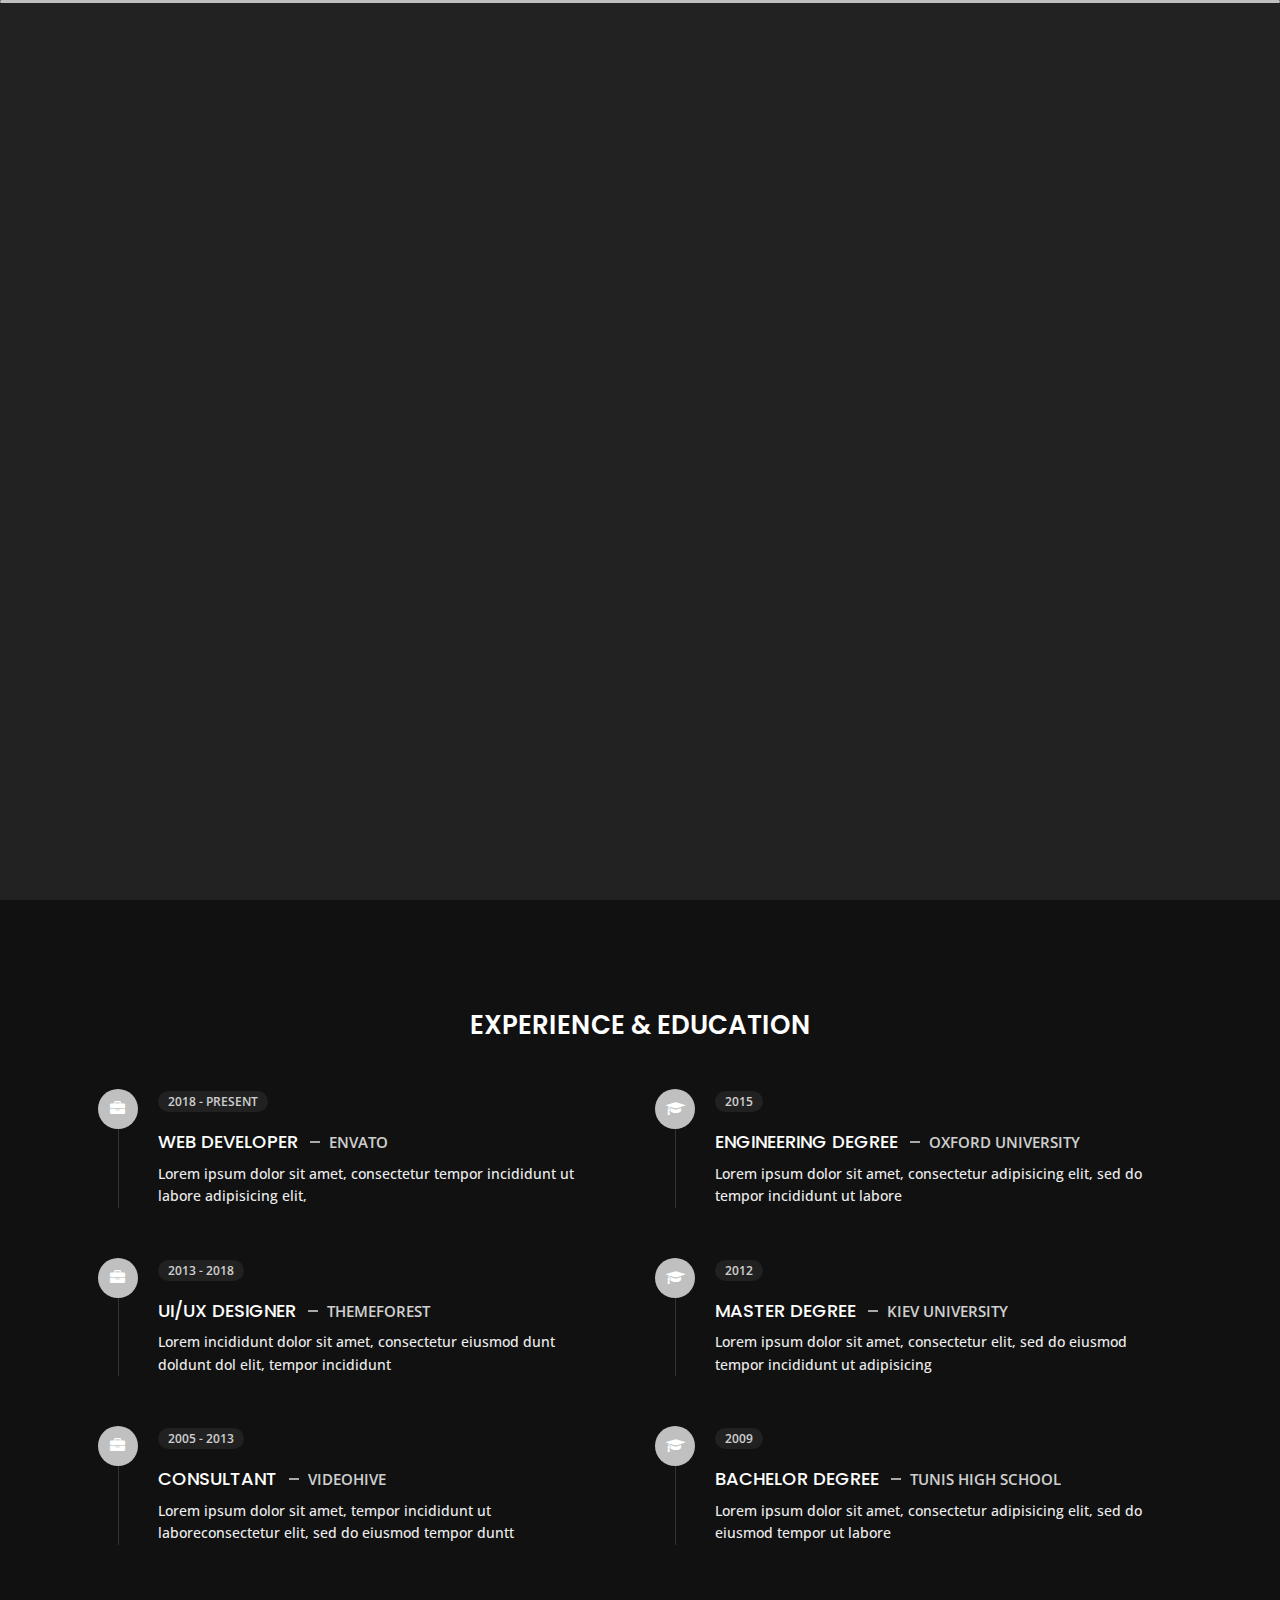
==== commit dddf9ee9: "Update about.html" ====
--- a/about.html
+++ b/about.html
@@ -4,7 +4,7 @@
 
 <head>
     <meta charset="utf-8">
-    <title>About Personal Portfolio</title>
+    <title>About Us</title>
     <meta name="viewport" content="width=device-width, initial-scale=1">
 
     <!-- Template Google Fonts -->
@@ -20,69 +20,14 @@
     <link href="css/style.css" rel="stylesheet">
 
     <!-- CSS Skin File -->
-    <link href="css/skins/yellow.css" rel="stylesheet">
-
-    <!-- Live Style Switcher - demo only -->
-    <link rel="alternate stylesheet" type="text/css" title="blue" href="css/skins/blue.css" />
-    <link rel="alternate stylesheet" type="text/css" title="green" href="css/skins/green.css" />
-    <link rel="alternate stylesheet" type="text/css" title="yellow" href="css/skins/yellow.css" />
-    <link rel="alternate stylesheet" type="text/css" title="blueviolet" href="css/skins/blueviolet.css" />
-    <link rel="alternate stylesheet" type="text/css" title="goldenrod" href="css/skins/goldenrod.css" />
-    <link rel="alternate stylesheet" type="text/css" title="magenta" href="css/skins/magenta.css" />
-    <link rel="alternate stylesheet" type="text/css" title="orange" href="css/skins/orange.css" />
-    <link rel="alternate stylesheet" type="text/css" title="purple" href="css/skins/purple.css" />
-    <link rel="alternate stylesheet" type="text/css" title="red" href="css/skins/red.css" />
-    <link rel="alternate stylesheet" type="text/css" title="yellowgreen" href="css/skins/yellowgreen.css" />
-    <link rel="stylesheet" type="text/css" href="css/styleswitcher.css" />
+    <link href="css/skins/silver.css" rel="stylesheet">
 
     <!-- Modernizr JS File -->
     <script src="js/modernizr.custom.js"></script>
 </head>
 
 <body class="about">
-<!-- Live Style Switcher Starts - demo only -->
-<div id="switcher" class="">
-    <div class="content-switcher">
-        <h4>STYLE SWITCHER</h4>
-        <ul>
-            <li>
-                <a href="#" onclick="setActiveStyleSheet('purple');" title="purple" class="color"><img src="img/styleswitcher/purple.png" alt="purple"/></a>
-            </li>
-            <li>
-                <a href="#" onclick="setActiveStyleSheet('red');" title="red" class="color"><img src="img/styleswitcher/red.png" alt="red"/></a>
-            </li>
-            <li>
-                <a href="#" onclick="setActiveStyleSheet('blueviolet');" title="blueviolet" class="color"><img src="img/styleswitcher/blueviolet.png" alt="blueviolet"/></a>
-            </li>
-            <li>
-                <a href="#" onclick="setActiveStyleSheet('blue');" title="blue" class="color"><img src="img/styleswitcher/blue.png" alt="blue"/></a>
-            </li>
-            <li>
-                <a href="#" onclick="setActiveStyleSheet('goldenrod');" title="goldenrod" class="color"><img src="img/styleswitcher/goldenrod.png" alt="goldenrod"/></a>
-            </li>
-            <li>
-                <a href="#" onclick="setActiveStyleSheet('magenta');" title="magenta" class="color"><img src="img/styleswitcher/magenta.png" alt="magenta"/></a>
-            </li>
-            <li>
-                <a href="#" onclick="setActiveStyleSheet('yellowgreen');" title="yellowgreen" class="color"><img src="img/styleswitcher/yellowgreen.png" alt="yellowgreen"/></a>
-            </li>
-            <li>
-                <a href="#" onclick="setActiveStyleSheet('orange');" title="orange" class="color"><img src="img/styleswitcher/orange.png" alt="orange"/></a>
-            </li>
-            <li>
-                <a href="#" onclick="setActiveStyleSheet('green');" title="green" class="color"><img src="img/styleswitcher/green.png" alt="green"/></a>
-            </li>
-            <li>
-                <a href="#" onclick="setActiveStyleSheet('yellow');" title="yellow" class="color"><img src="img/styleswitcher/yellow.png" alt="yellow"/></a>
-            </li>
-        </ul>
-
-        <div id="hideSwitcher">&times;</div>
-    </div>
-
-</div>
-<div id="showSwitcher" class="styleSecondColor"><i class="fa fa-cog fa-spin"></i></div>
-<!-- Live Style Switcher Ends - demo only -->
+    
 <!-- Header Starts -->
 <header class="header" id="navbar-collapse-toggle">
     <!-- Fixed Navigation Starts -->
@@ -140,7 +85,7 @@
 <!-- Header Ends -->
 <!-- Page Title Starts -->
 <section class="title-section text-left text-sm-center revealator-slideup revealator-once revealator-delay1">
-    <h1>ABOUT <span>ME</span></h1>
+    <h1>ABOUT <span>US</span></h1>
     <span class="title-bg">Resume</span>
 </section>
 <!-- Page Title Ends -->
@@ -159,57 +104,21 @@
                     </div>
                     <div class="col-6">
                         <ul class="about-list list-unstyled open-sans-font">
-                            <li> <span class="title">first name :</span> <span class="value d-block d-sm-inline-block d-lg-block d-xl-inline-block">Steve</span> </li>
-                            <li> <span class="title">last name :</span> <span class="value d-block d-sm-inline-block d-lg-block d-xl-inline-block">Milner</span> </li>
-                            <li> <span class="title">Age :</span> <span class="value d-block d-sm-inline-block d-lg-block d-xl-inline-block">27 Years</span> </li>
-                            <li> <span class="title">Nationality :</span> <span class="value d-block d-sm-inline-block d-lg-block d-xl-inline-block">Tunisian</span> </li>
-                            <li> <span class="title">Freelance :</span> <span class="value d-block d-sm-inline-block d-lg-block d-xl-inline-block">Available</span> </li>
+                            <li> <span class="title">first name :</span> <span class="value d-block d-sm-inline-block d-lg-block d-xl-inline-block">Yuki</span> </li>
+                            <li> <span class="title">last name :</span> <span class="value d-block d-sm-inline-block d-lg-block d-xl-inline-block">Matsumura</span> </li>
                         </ul>
                     </div>
                     <div class="col-6">
                         <ul class="about-list list-unstyled open-sans-font">
-                            <li> <span class="title">Address :</span> <span class="value d-block d-sm-inline-block d-lg-block d-xl-inline-block">Tunis</span> </li>
+                            <li> <span class="title">Address :</span> <span class="value d-block d-sm-inline-block d-lg-block d-xl-inline-block">Yes</span> </li>
                             <li> <span class="title">phone :</span> <span class="value d-block d-sm-inline-block d-lg-block d-xl-inline-block">+21621184010</span> </li>
-                            <li> <span class="title">Email :</span> <span class="value d-block d-sm-inline-block d-lg-block d-xl-inline-block">you@mail.com</span> </li>
-                            <li> <span class="title">Skype :</span> <span class="value d-block d-sm-inline-block d-lg-block d-xl-inline-block">steve.milner</span> </li>
-                            <li> <span class="title">langages :</span> <span class="value d-block d-sm-inline-block d-lg-block d-xl-inline-block">French, English</span> </li>
+                            <li> <span class="title">Email :</span> <span class="value d-block d-sm-inline-block d-lg-block d-xl-inline-block">silverguidance23@gmail.com</span> </li>
                         </ul>
-                    </div>
-                    <div class="col-12 mt-3">
-                        <a href="about.html" class="btn btn-download">Download CV</a>
-                    </div>
-                </div>
-            </div>
-            <!-- Personal Info Ends -->
-            <!-- Boxes Starts -->
-            <div class="col-12 col-lg-7 col-xl-6 mt-5 mt-lg-0">
-                <div class="row">
-                    <div class="col-6">
-                        <div class="box-stats with-margin">
-                            <h3 class="poppins-font position-relative">12</h3>
-                            <p class="open-sans-font m-0 position-relative text-uppercase">years of <span class="d-block">experience</span></p>
-                        </div>
-                    </div>
-                    <div class="col-6">
-                        <div class="box-stats with-margin">
-                            <h3 class="poppins-font position-relative">97</h3>
-                            <p class="open-sans-font m-0 position-relative text-uppercase">completed <span class="d-block">projects</span></p>
-                        </div>
-                    </div>
-                    <div class="col-6">
-                        <div class="box-stats">
-                            <h3 class="poppins-font position-relative">81</h3>
-                            <p class="open-sans-font m-0 position-relative text-uppercase">Happy<span class="d-block">customers</span></p>
-                        </div>
-                    </div>
-                    <div class="col-6">
-                        <div class="box-stats">
-                            <h3 class="poppins-font position-relative">53</h3>
-                            <p class="open-sans-font m-0 position-relative text-uppercase">awards <span class="d-block">won</span></p>
-                        </div>
-                    </div>
-                </div>
-            </div>
+                </div>
+            </div>
+            <!--Info Ends -->
+            <!-- Board Member Boxes Starts -->
+      
             <!-- Boxes Ends -->
         </div>
         <hr class="separator">
--- a/css/skins/silver.css
+++ b/css/skins/silver.css
@@ -0,0 +1,111 @@
+/* =================================================================== */
+/* SILVER COLOR #C0C0C0 */
+/* =================================================================== */
+
+.home h1,
+.about .box-stats h3,
+.title-section h1 span,
+#menu li.active a,
+body.light #menu li.active a,
+.blog .post-container:hover .post-content .entry-header h3 a,
+.blog .post-content .entry-header h3 a:hover,
+.contact .custom-span-contact i,
+.portfolio .slideshow figcaption h3,
+.portfolio .slideshow a,
+.portfolio .grid figure:hover figcaption,
+.blog-post .meta i {
+    color: #C0C0C0; /* Silver color */
+}
+
+.about .resume-box .icon,
+.contact ul.social li a:hover,
+body.light.contact ul.social li a:hover,
+.preloader .loader,
+.blog .page-link:hover,
+.blog .page-item.active .page-link,
+body.light.blog .page-link:hover,
+body.light.blog .page-item.active .page-link,
+.portfolio .grid li figure div,
+.header ul.icon-menu li.icon-box.active,
+.header ul.icon-menu li.icon-box:hover,
+body.light .header ul.icon-menu li.icon-box.active,
+body.light  .header ul.icon-menu li.icon-box:hover,
+.btn,
+.header .icon-box h2,
+.home .color-block,
+.title-section hr,
+.portfolio .slideshow .carousel-indicators li.active {
+    background-color: #C0C0C0; /* Silver color */
+}
+
+.contact .contactform input[type=text]:focus,
+.contact .contactform input[type=email]:focus,
+.contact .contactform textarea:focus,
+body.light.contact .contactform input[type=text]:focus,
+body.light.contact .contactform input[type=email]:focus,
+body.light.contact .contactform textarea:focus,
+.blog .page-item.active .page-link,
+.blog .page-link:hover,
+body.light.blog .page-item.active .page-link,
+body.light.blog .page-link:hover {
+    border: 1px solid #C0C0C0; /* Silver color */
+}
+
+.blog .post-thumb {
+    border-bottom: 5px solid #C0C0C0; /* Silver color */
+}
+
+.pie,
+.c100 .bar,
+.c100.p51 .fill,
+.c100.p52 .fill,
+.c100.p53 .fill,
+.c100.p54 .fill,
+.c100.p55 .fill,
+.c100.p56 .fill,
+.c100.p57 .fill,
+.c100.p58 .fill,
+.c100.p59 .fill,
+.c100.p60 .fill,
+.c100.p61 .fill,
+.c100.p62 .fill,
+.c100.p63 .fill,
+.c100.p64 .fill,
+.c100.p65 .fill,
+.c100.p66 .fill,
+.c100.p67 .fill,
+.c100.p68 .fill,
+.c100.p69 .fill,
+.c100.p70 .fill,
+.c100.p71 .fill,
+.c100.p72 .fill,
+.c100.p73 .fill,
+.c100.p74 .fill,
+.c100.p75 .fill,
+.c100.p76 .fill,
+.c100.p77 .fill,
+.c100.p78 .fill,
+.c100.p79 .fill,
+.c100.p80 .fill,
+.c100.p81 .fill,
+.c100.p82 .fill,
+.c100.p83 .fill,
+.c100.p84 .fill,
+.c100.p85 .fill,
+.c100.p86 .fill,
+.c100.p87 .fill,
+.c100.p88 .fill,
+.c100.p89 .fill,
+.c100.p90 .fill,
+.c100.p91 .fill,
+.c100.p92 .fill,
+.c100.p93 .fill,
+.c100.p94 .fill,
+.c100.p95 .fill,
+.c100.p96 .fill,
+.c100.p97 .fill,
+.c100.p98 .fill,
+.c100.p99 .fill,
+.c100.p100 .fill {
+    border: 0.08em solid #C0C0C0; /* Silver color */
+}
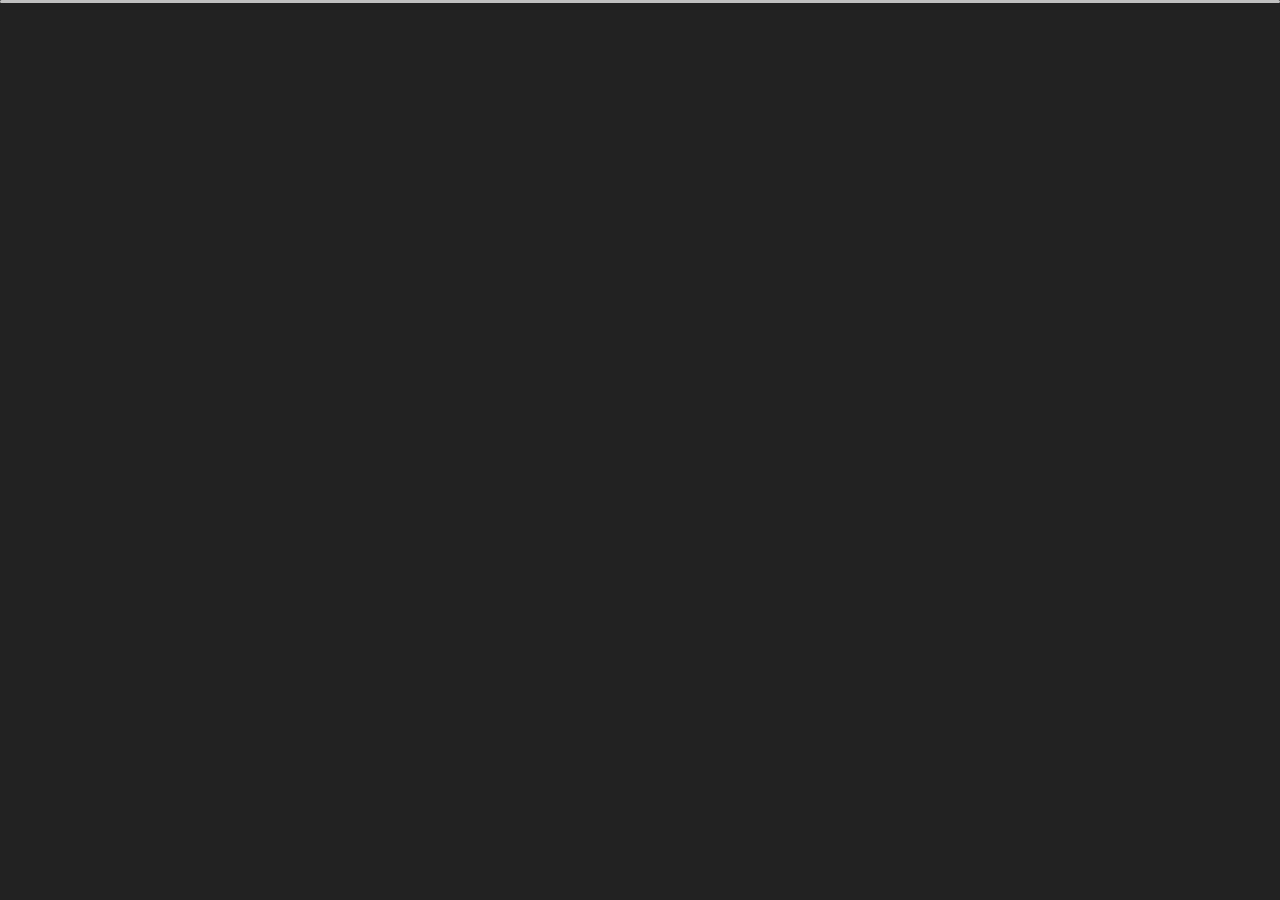
==== commit 5a7bb828: "Update about.html" ====
--- a/about.html
+++ b/about.html
@@ -111,7 +111,7 @@
                     <div class="col-6">
                         <ul class="about-list list-unstyled open-sans-font">
                             <li> <span class="title">Address :</span> <span class="value d-block d-sm-inline-block d-lg-block d-xl-inline-block">Yes</span> </li>
-                            <li> <span class="title">phone :</span> <span class="value d-block d-sm-inline-block d-lg-block d-xl-inline-block">+21621184010</span> </li>
+                            <li> <span class="title">phone :</span> <span class="value d-block d-sm-inline-block d-lg-block d-xl-inline-block">ENTER PHONE HERE</span> </li>
                             <li> <span class="title">Email :</span> <span class="value d-block d-sm-inline-block d-lg-block d-xl-inline-block">silverguidance23@gmail.com</span> </li>
                         </ul>
                 </div>
@@ -123,159 +123,7 @@
         </div>
         <hr class="separator">
         <!-- Skills Starts -->
-        <div class="row">
-            <div class="col-12">
-                <h3 class="text-uppercase pb-4 pb-sm-5 mb-3 mb-sm-0 text-left text-sm-center custom-title ft-wt-600">My Skills</h3>
-            </div>
-            <div class="col-6 col-md-3 mb-3 mb-sm-5">
-                <div class="c100 p25">
-                    <span>25%</span>
-                    <div class="slice">
-                        <div class="bar"></div>
-                        <div class="fill"></div>
-                    </div>
-                </div>
-                <h6 class="text-uppercase open-sans-font text-center mt-2 mt-sm-4">html</h6>
-            </div>
-            <div class="col-6 col-md-3 mb-3 mb-sm-5">
-                <div class="c100 p89">
-                    <span>89%</span>
-                    <div class="slice">
-                        <div class="bar"></div>
-                        <div class="fill"></div>
-                    </div>
-                </div>
-                <h6 class="text-uppercase open-sans-font text-center mt-2 mt-sm-4">javascript</h6>
-            </div>
-            <div class="col-6 col-md-3 mb-3 mb-sm-5">
-                <div class="c100 p70">
-                    <span>70%</span>
-                    <div class="slice">
-                        <div class="bar"></div>
-                        <div class="fill"></div>
-                    </div>
-                </div>
-                <h6 class="text-uppercase open-sans-font text-center mt-2 mt-sm-4">css</h6>
-            </div>
-            <div class="col-6 col-md-3 mb-3 mb-sm-5">
-                <div class="c100 p66">
-                    <span>66%</span>
-                    <div class="slice">
-                        <div class="bar"></div>
-                        <div class="fill"></div>
-                    </div>
-                </div>
-                <h6 class="text-uppercase open-sans-font text-center mt-2 mt-sm-4">php</h6>
-            </div>
-            <div class="col-6 col-md-3 mb-3 mb-sm-5">
-                <div class="c100 p95">
-                    <span>95%</span>
-                    <div class="slice">
-                        <div class="bar"></div>
-                        <div class="fill"></div>
-                    </div>
-                </div>
-                <h6 class="text-uppercase open-sans-font text-center mt-2 mt-sm-4">wordpress</h6>
-            </div>
-            <div class="col-6 col-md-3 mb-3 mb-sm-5">
-                <div class="c100 p50">
-                    <span>50%</span>
-                    <div class="slice">
-                        <div class="bar"></div>
-                        <div class="fill"></div>
-                    </div>
-                </div>
-                <h6 class="text-uppercase open-sans-font text-center mt-2 mt-sm-4">jquery</h6>
-            </div>
-            <div class="col-6 col-md-3 mb-3 mb-sm-5">
-                <div class="c100 p65">
-                    <span>65%</span>
-                    <div class="slice">
-                        <div class="bar"></div>
-                        <div class="fill"></div>
-                    </div>
-                </div>
-                <h6 class="text-uppercase open-sans-font text-center mt-2 mt-sm-4">angular</h6>
-            </div>
-            <div class="col-6 col-md-3 mb-3 mb-sm-5">
-                <div class="c100 p45">
-                    <span>45%</span>
-                    <div class="slice">
-                        <div class="bar"></div>
-                        <div class="fill"></div>
-                    </div>
-                </div>
-                <h6 class="text-uppercase open-sans-font text-center mt-2 mt-sm-4">react</h6>
-            </div>
-        </div>
-        <!-- Skills Ends -->
-        <hr class="separator mt-1">
-        <!-- Experience & Education Starts -->
-        <div class="row">
-            <div class="col-12">
-                <h3 class="text-uppercase pb-5 mb-0 text-left text-sm-center custom-title ft-wt-600">Experience <span>&</span> Education</h3>
-            </div>
-            <div class="col-lg-6 m-15px-tb">
-                <div class="resume-box">
-                    <ul>
-                        <li>
-                            <div class="icon">
-                                <i class="fa fa-briefcase"></i>
-                            </div>
-                            <span class="time open-sans-font text-uppercase">2018 - Present</span>
-                            <h5 class="poppins-font text-uppercase">Web Developer <span class="place open-sans-font">Envato</span></h5>
-                            <p class="open-sans-font">Lorem ipsum dolor sit amet, consectetur tempor incididunt ut labore adipisicing elit, </p>
-                        </li>
-                        <li>
-                            <div class="icon">
-                                <i class="fa fa-briefcase"></i>
-                            </div>
-                            <span class="time open-sans-font text-uppercase">2013 - 2018</span>
-                            <h5 class="poppins-font text-uppercase">UI/UX Designer <span class="place open-sans-font">Themeforest</span></h5>
-                            <p class="open-sans-font">Lorem incididunt dolor sit amet, consectetur eiusmod dunt doldunt dol elit, tempor incididunt</p>
-                        </li>
-                        <li>
-                            <div class="icon">
-                                <i class="fa fa-briefcase"></i>
-                            </div>
-                            <span class="time open-sans-font text-uppercase">2005 - 2013</span>
-                            <h5 class="poppins-font text-uppercase">Consultant <span class="place open-sans-font">Videohive</span></h5>
-                            <p class="open-sans-font">Lorem ipsum dolor sit amet, tempor incididunt ut laboreconsectetur elit, sed do eiusmod tempor duntt</p>
-                        </li>
-                    </ul>
-                </div>
-            </div>
-            <div class="col-lg-6 m-15px-tb">
-                <div class="resume-box">
-                    <ul>
-                        <li>
-                            <div class="icon">
-                                <i class="fa fa-graduation-cap"></i>
-                            </div>
-                            <span class="time open-sans-font text-uppercase">2015</span>
-                            <h5 class="poppins-font text-uppercase">Engineering Degree <span class="place open-sans-font">Oxford University</span></h5>
-                            <p class="open-sans-font">Lorem ipsum dolor sit amet, consectetur adipisicing elit, sed do tempor incididunt ut labore</p>
-                        </li>
-                        <li>
-                            <div class="icon">
-                                <i class="fa fa-graduation-cap"></i>
-                            </div>
-                            <span class="time open-sans-font text-uppercase">2012</span>
-                            <h5 class="poppins-font text-uppercase">Master Degree <span class="place open-sans-font">Kiev University</span></h5>
-                            <p class="open-sans-font">Lorem ipsum dolor sit amet, consectetur elit, sed do eiusmod tempor incididunt ut adipisicing</p>
-                        </li>
-                        <li>
-                            <div class="icon">
-                                <i class="fa fa-graduation-cap"></i>
-                            </div>
-                            <span class="time open-sans-font text-uppercase">2009</span>
-                            <h5 class="poppins-font text-uppercase">Bachelor Degree <span class="place open-sans-font">Tunis High School</span></h5>
-                            <p class="open-sans-font">Lorem ipsum dolor sit amet, consectetur adipisicing elit, sed do eiusmod tempor ut labore</p>
-                        </li>
-                    </ul>
-                </div>
-            </div>
-        </div>
+
         <!-- Experience & Education Ends -->
     </div>
 </section>
